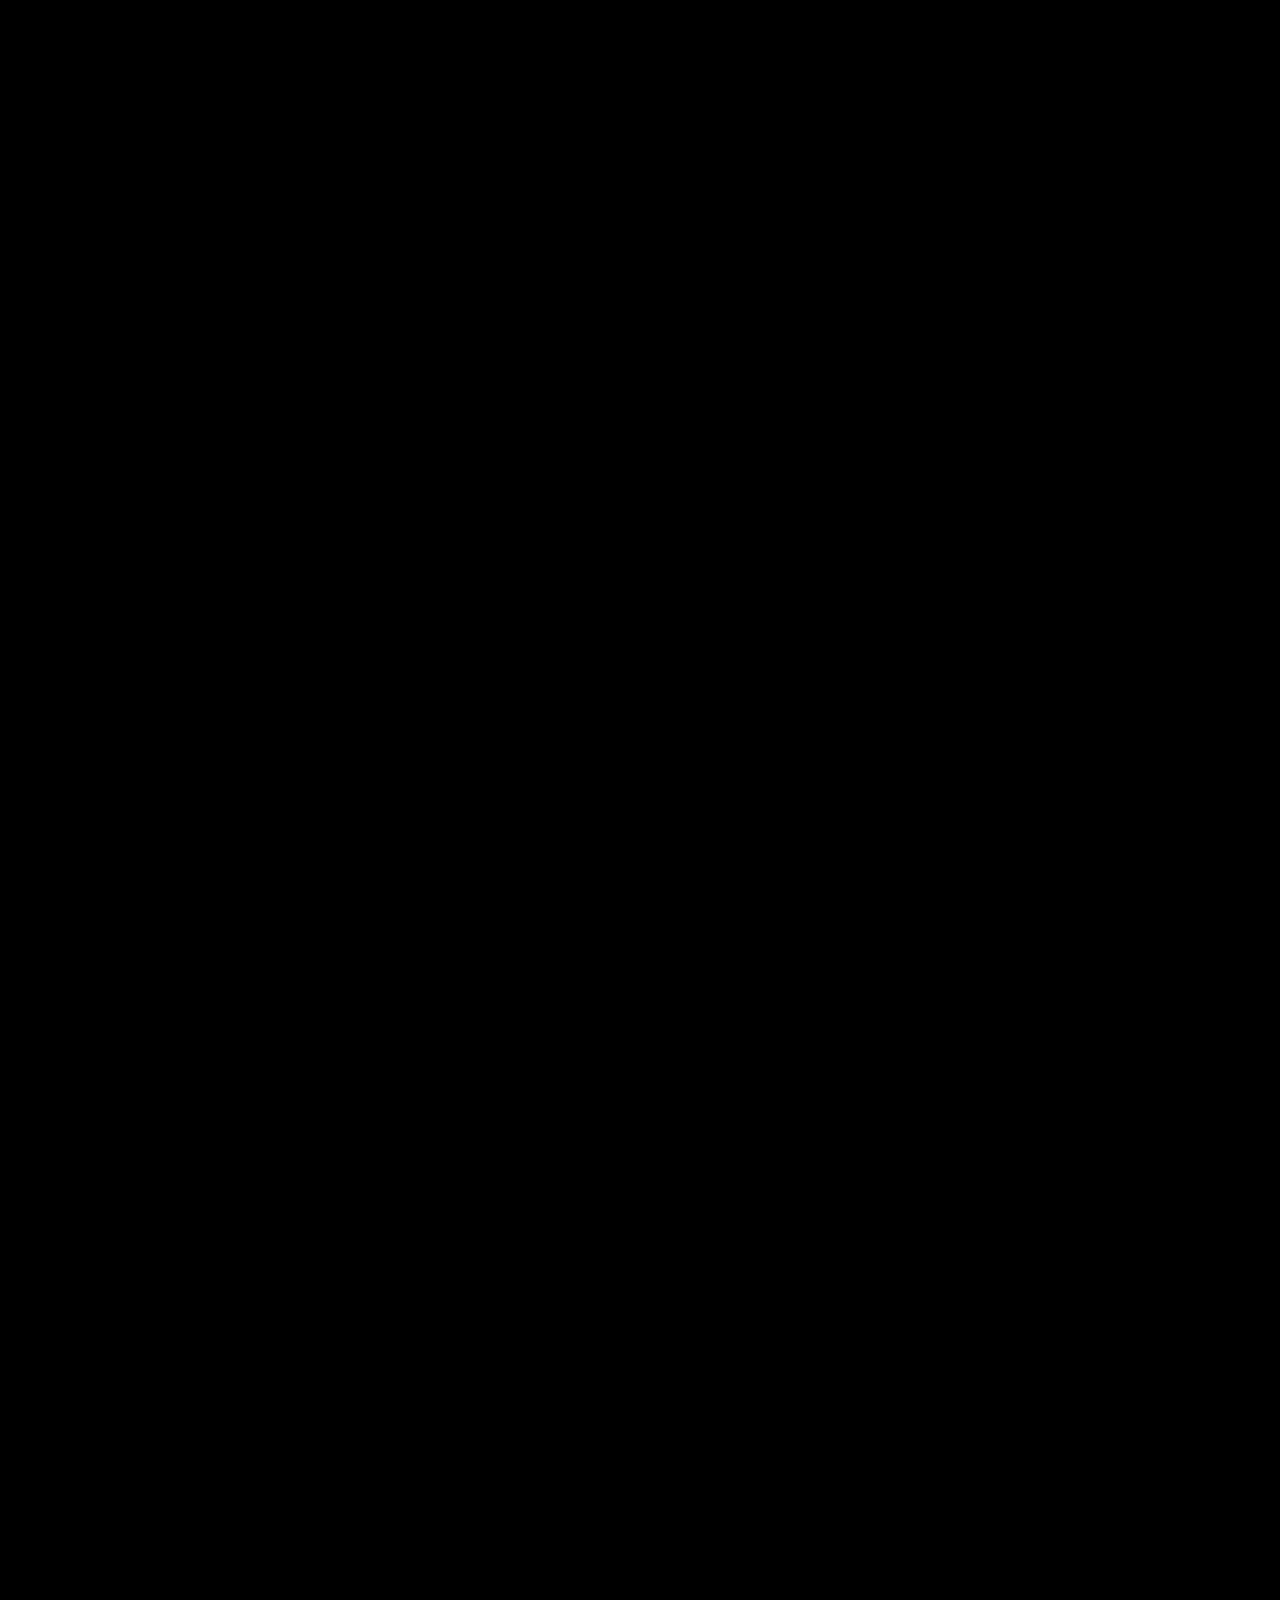
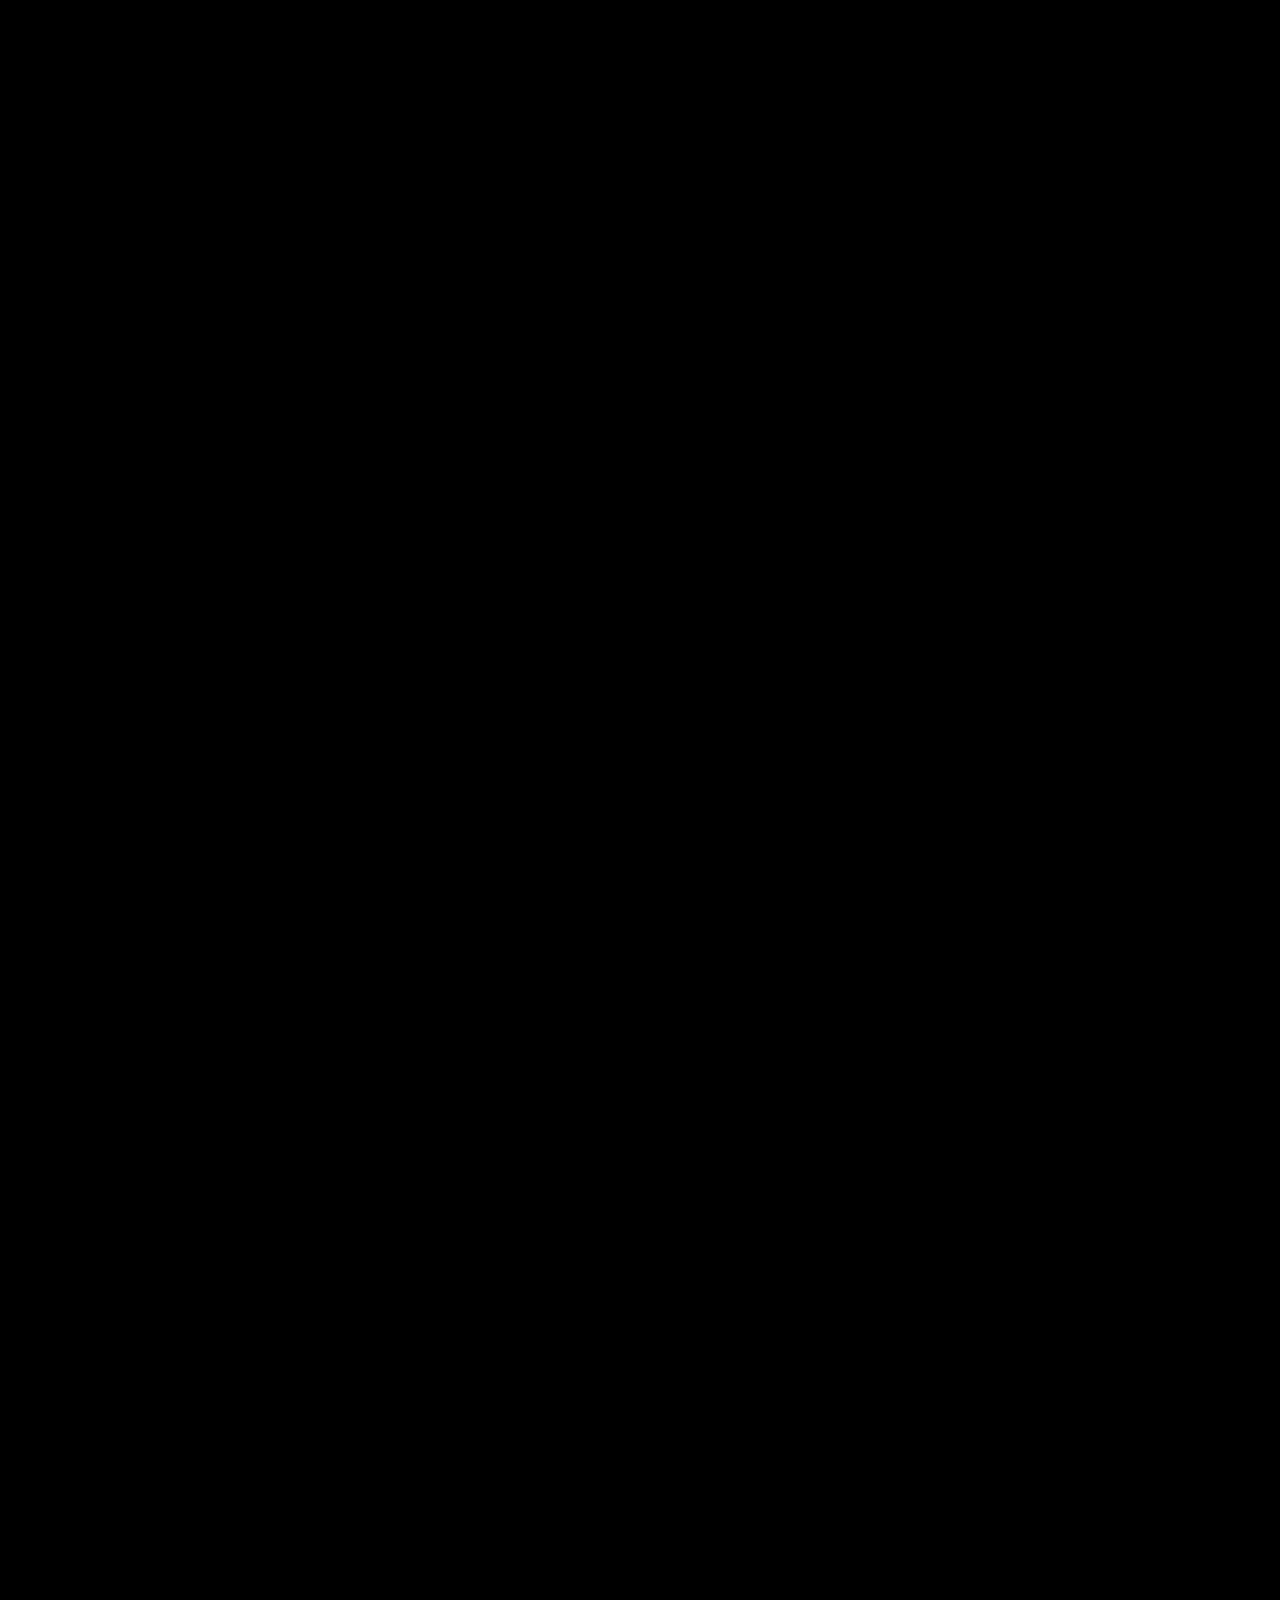
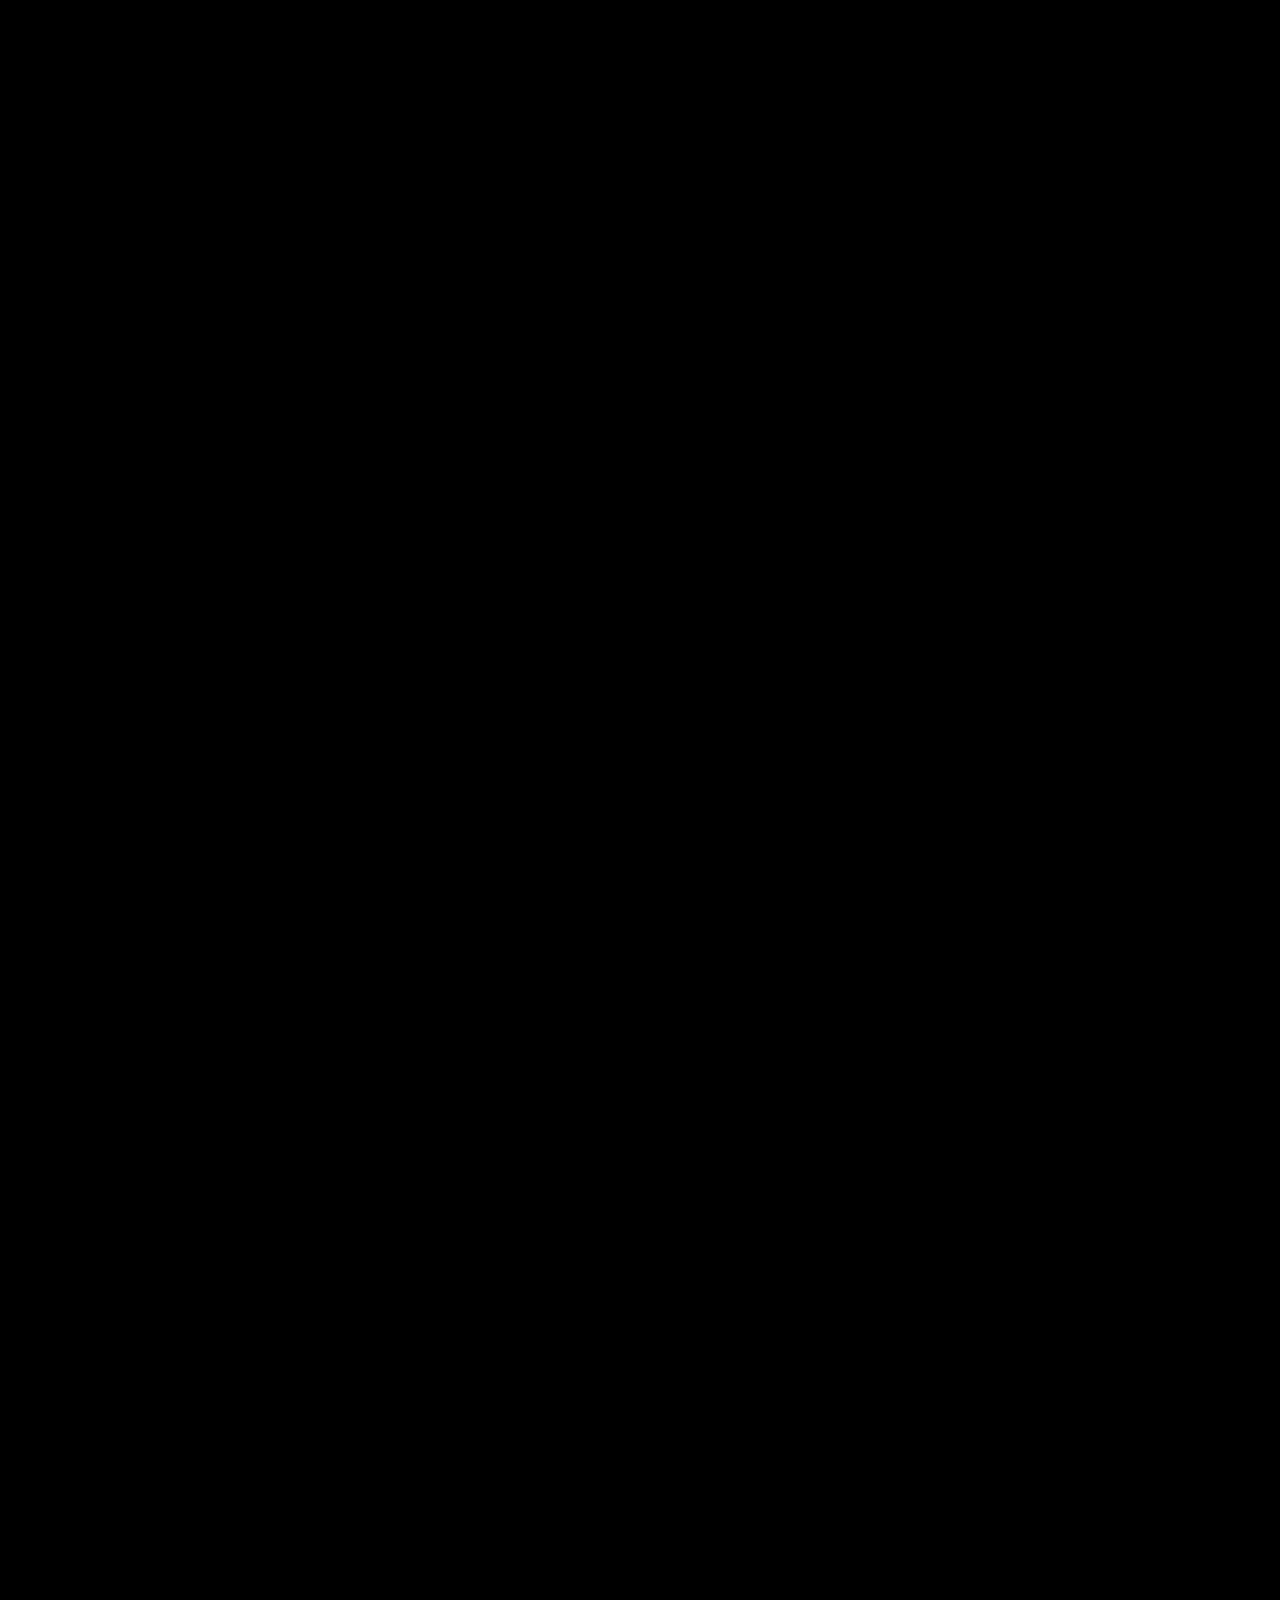
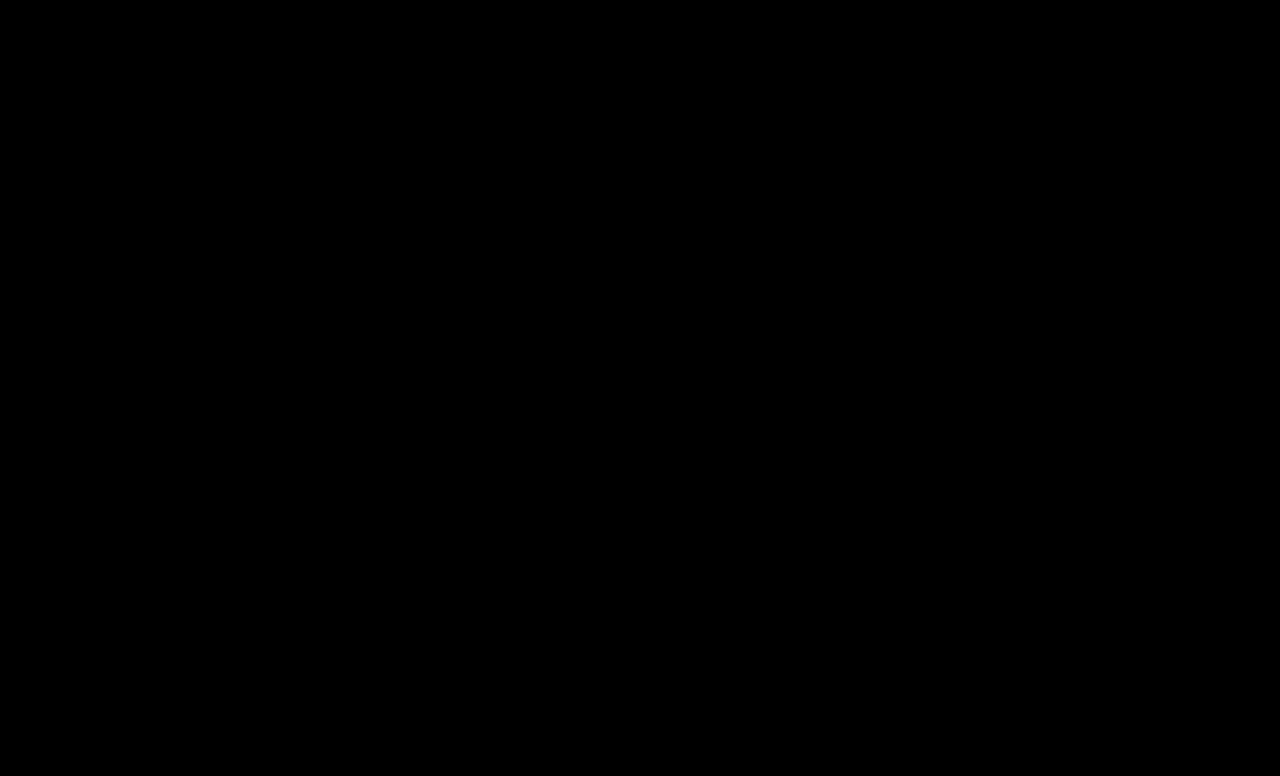
==== index.html @ e41ab4ab "Initial commit: OmniVision Landing Page" ====
<!DOCTYPE html>
<html lang="es">

<head>
  <meta charset="UTF-8" />
  <meta name="viewport" content="width=device-width, initial-scale=1.0" />
  <meta name="description"
    content="OmniVision monitorea, analiza e interpreta el comportamiento humano ante posibles amenazas impulsado por IA." />
  <title>OmniVision — Convierte Cualquier Cámara en un Vigilante Inteligente</title>

  <!-- Google Fonts: Urbanist -->
  <link rel="preconnect" href="https://fonts.googleapis.com" />
  <link rel="preconnect" href="https://fonts.gstatic.com" crossorigin />
  <link href="https://fonts.googleapis.com/css2?family=Urbanist:wght@300;600&display=swap" rel="stylesheet" />

  <!-- GSAP CDN -->
  <script src="https://cdnjs.cloudflare.com/ajax/libs/gsap/3.12.5/gsap.min.js"></script>
  <script src="https://cdnjs.cloudflare.com/ajax/libs/gsap/3.12.5/ScrollTrigger.min.js"></script>

  <!-- ScrollReveal CDN -->
  <script src="https://unpkg.com/scrollreveal@4.0.0/dist/scrollreveal.min.js"></script>

  <link rel="stylesheet" href="style.css" />
</head>

<body>

  <!-- ═══════════════════════════════════════════
       LOADER SCREEN
  ═══════════════════════════════════════════ -->
  <div id="loader">
    <div id="loader-logo">
      <img id="loader-isotipo" src="logos/Isotipo.png" alt="OmniVision Isotipo" />
      <div id="loader-logotipo-clip">
        <img id="loader-logotipo" src="logos/Logotipo.png" alt="OmniVision" />
      </div>
    </div>
  </div>

  <!-- ═══════════════════════════════════════════
       MAIN SITE
  ═══════════════════════════════════════════ -->
  <div id="site" class="hidden">

    <!-- NAV -->
    <nav id="navbar">
      <div class="nav-left">
        <a href="#caracteristicas" class="nav-link" id="nav-caracteristicas">Características</a>
        <a href="#nosotros" class="nav-link" id="nav-nosotros">Vision-Box</a>
      </div>
      <div class="nav-center">
        <a href="#" id="nav-logo-link">
          <img src="logos/Isotipo.png" alt="OmniVision" id="nav-isotipo" />
        </a>
      </div>
      <div class="nav-right">
        <a href="#login" class="nav-link" id="nav-login">Iniciar Sesión</a>
        <a href="#contacto" class="nav-btn" id="nav-contacto">Contacto</a>
      </div>
    </nav>

    <!-- ── HERO ─────────────────────────────────── -->
    <section id="hero">
      <div class="hero-content">
        <h1 id="hero-heading">
          <span class="line-mask"><span class="line-inner line-light">Convierte Cualquier Cámara</span></span>
          <span class="line-mask"><span class="line-inner line-bold">En un Vigilante Inteligente</span></span>
        </h1>
        <p id="hero-sub">
          <span class="word-mask"><span class="word-inner">OmniVision</span></span>
          <span class="word-mask"><span class="word-inner">monitorea,</span></span>
          <span class="word-mask"><span class="word-inner">analiza</span></span>
          <span class="word-mask"><span class="word-inner">e</span></span>
          <span class="word-mask"><span class="word-inner">interpreta</span></span>
          <span class="word-mask"><span class="word-inner">el</span></span>
          <span class="word-mask"><span class="word-inner">comportamiento</span></span>
          <span class="word-mask"><span class="word-inner">humano</span></span>
          <span class="word-mask"><span class="word-inner">ante</span></span>
          <span class="word-mask"><span class="word-inner">posibles</span></span>
          <span class="word-mask"><span class="word-inner">amenazas</span></span>
          <span class="word-mask"><span class="word-inner">impulsado</span></span>
          <span class="word-mask"><span class="word-inner">por</span></span>
          <span class="word-mask"><span class="word-inner">IA</span></span>
        </p>
      </div>
      <div id="dashboard-wrapper">
        <div id="dashboard-glow"></div>
        <img id="dashboard-img" src="img/dashboard.png" alt="OmniVision Dashboard" />
      </div>
    </section>

    <!-- ── NOSOTROS / ABOUT ──────────────────────── -->
    <section id="nosotros">
      <div class="nosotros-inner">
        <div class="nosotros-left">
          <div class="nosotros-tags" id="about-tags">
            <span class="tag" id="tag-impacto">Impacto Comprobado</span>
            <span class="tag" id="tag-ai">AI</span>
          </div>
        </div>
        <div class="nosotros-right">
          <h2 class="nosotros-title" id="about-title">
            <span class="line-mask"><span class="line-inner">Una Visión En <strong>Todo Lugar</strong></span></span>
          </h2>
          <p class="nosotros-desc" id="about-desc">
            <strong>desbloqueando posibilidades infinitas</strong>
            en seguridad, <em>manufactura</em>
            y la vida cotidiana.
          </p>
        </div>
      </div>

      <!-- MARQUEE INFINITO -->
      <div class="marquee-wrapper" id="marquee-wrapper">
        <div class="marquee-track" id="marquee-track">
          <span class="marquee-text">
            Donde la <strong>Intuición Humana</strong> se Encuentra con la <strong>Precisión</strong> de la
            <strong>IA</strong>&nbsp;&nbsp;&nbsp;·&nbsp;&nbsp;&nbsp;
          </span>
          <span class="marquee-text">
            Donde la <strong>Intuición Humana</strong> se Encuentra con la <strong>Precisión</strong> de la
            <strong>IA</strong>&nbsp;&nbsp;&nbsp;·&nbsp;&nbsp;&nbsp;
          </span>
        </div>
      </div>
    </section>

    <!-- ── FEATURES / CARACTERÍSTICAS ─────────────── -->
    <section id="caracteristicas">
      <div class="features-grid">

        <!-- COLUMNA IZQUIERDA -->
        <div class="feat-col col-left">

          <!-- Card 1 -->
          <article class="feat-card" id="feat-01">
            <div class="feat-img-wrap">
              <img src="img/feat-01.jpeg" alt="Análisis 24/7" />
            </div>
            <div class="feat-body">
              <p class="feat-desc">
                <strong>Analiza 24/7 sin pausas.</strong>
                <span class="feat-text">Procesa cada fotograma en el Edge con YOLOv8, detectando eventos críticos apenas
                  ocurren, sin depender de la nube.</span>
              </p>
            </div>
          </article>

          <!-- Card 3 -->
          <article class="feat-card" id="feat-03">
            <div class="feat-img-wrap">
              <img src="img/feat-03.jpeg" alt="Procesamiento local" />
            </div>
            <div class="feat-body">
              <p class="feat-desc">
                <strong>100% procesado en sitio.</strong>
                <span class="feat-text">El Vision-Box decodifica y analiza el vídeo localmente, así los datos sensibles
                  nunca salen de tu red.</span>
              </p>
            </div>
          </article>

          <!-- Card 5 -->
          <article class="feat-card" id="feat-05">
            <div class="feat-img-wrap">
              <img src="img/feat-05.jpeg" alt="4 canales simultáneos" />
            </div>
            <div class="feat-body">
              <p class="feat-desc">
                <strong>Monitorea hasta 4 canales a la vez.</strong>
                <span class="feat-text">Cada entrada BNC del Vision-Box procesa su propio stream en paralelo, sin perder
                  fluidez ni sincronía.</span>
              </p>
            </div>
          </article>

        </div>

        <!-- COLUMNA DERECHA -->
        <div class="feat-col col-right">

          <!-- Card 2 -->
          <article class="feat-card" id="feat-02">
            <div class="feat-img-wrap">
              <img src="img/feat-02.jpeg" alt="Modelo adaptable" />
            </div>
            <div class="feat-body">
              <p class="feat-desc">
                <strong>Adapta el modelo a tu operación.</strong>
                <span class="feat-text">Cambia los parámetros de detección según el entorno: logística, seguridad o
                  instalaciones críticas.</span>
              </p>
            </div>
          </article>

          <!-- Card 4 -->
          <article class="feat-card" id="feat-04">
            <div class="feat-img-wrap">
              <img src="img/feat-04.jpeg" alt="Ahorro de ancho de banda" />
            </div>
            <div class="feat-body">
              <p class="feat-desc">
                <strong>Ahorra ancho de banda y costos cloud.</strong>
                <span class="feat-text">Al procesar todo en el Edge, solo se envían alertas relevantes, no vídeo
                  constante a servidores externos.</span>
              </p>
            </div>
          </article>

          <!-- Card 6 -->
          <article class="feat-card" id="feat-06">
            <div class="feat-img-wrap">
              <img src="img/feat-06.jpeg" alt="Alertas con IA" />
            </div>
            <div class="feat-body">
              <p class="feat-desc">
                <strong>Alertas con contexto generado por IA.</strong>
                <span class="feat-text">Gemini LLM redacta automáticamente una descripción de cada clip
                  detectado.</span>
              </p>
            </div>
          </article>

        </div>

      </div>
    </section>

    <!-- ── OMNIBOX SECTION ─────────────── -->
    <section id="omnibox">
      <div class="omnibox-bg">
        <img src="img/omnibox.png" alt="Vision Box Edge" />
      </div>
      <div class="omnibox-content">
        <h2 class="omnibox-title">
          <span class="line-mask"><span class="line-inner font-light">Detecta, Analiza</span></span>
          <span class="line-mask"><span class="line-inner"><strong>Y Decide En El Edge</strong></span></span>
        </h2>
      </div>
    </section>

    <!-- ── SLIDER SECTION ─────────────── -->
    <section id="slider-section">
      <div class="slider-header">
        <h2 class="slider-main-title">Diseñado para adaptarse a cualquier entorno. Escala tus operaciones de manera inteligente y segura.</h2>
        <div class="slider-controls">
          <button class="slider-btn" id="slider-prev" aria-label="Anterior">
            <svg width="20" height="20" viewBox="0 0 24 24" fill="none" stroke="currentColor" stroke-width="2"><path d="M15 18l-6-6 6-6"/></svg>
          </button>
          <button class="slider-btn" id="slider-next" aria-label="Siguiente">
            <svg width="20" height="20" viewBox="0 0 24 24" fill="none" stroke="currentColor" stroke-width="2"><path d="M9 18l6-6-6-6"/></svg>
          </button>
        </div>
      </div>

      <div class="slider-container">
        <!-- Trackea -->
        <article class="slide-card active" data-index="0">
          <img src="img/trackea.png" alt="Trackea" class="slide-bg" />
          <div class="slide-gradient"></div>
          <div class="slide-content">
            <div class="slide-title-wrap">
              <svg class="slide-icon" viewBox="0 0 24 24" fill="none" stroke="currentColor" stroke-width="2"><path d="M12 22s8-4 8-10V5l-8-3-8 3v7c0 6 8 10 8 10z"/></svg>
              <h3 class="slide-title">Trackea</h3>
            </div>
            <p class="slide-desc">Mantiene el ID persistente del sujeto aunque se cruce con otros individuos en escena. El seguimiento inteligente garantiza continuidad sin pérdida de identidad.</p>
          </div>
        </article>

        <!-- Discrimina -->
        <article class="slide-card" data-index="1">
          <img src="img/Discrimina.png" alt="Discrimina" class="slide-bg" />
          <div class="slide-gradient"></div>
          <div class="slide-content">
            <div class="slide-title-wrap">
              <svg class="slide-icon" viewBox="0 0 24 24" fill="none" stroke="currentColor" stroke-width="2"><path d="M21 16V8a2 2 0 0 0-1-1.73l-7-4a2 2 0 0 0-2 0l-7 4A2 2 0 0 0 3 8v8a2 2 0 0 0 1 1.73l7 4a2 2 0 0 0 2 0l7-4A2 2 0 0 0 21 16z"/></svg>
              <h3 class="slide-title">Discrimina</h3>
            </div>
            <p class="slide-desc">Diferencia entre un animal, un objeto inanimado y un ser humano con precisión YOLOv8. El motor de visión procesa cada fotograma clasificando entidades en tiempo real.</p>
          </div>
        </article>

        <!-- Alerta -->
        <article class="slide-card" data-index="2">
          <img src="img/alerta.png" alt="Alerta" class="slide-bg" />
          <div class="slide-gradient"></div>
          <div class="slide-content">
            <div class="slide-title-wrap">
              <svg class="slide-icon" viewBox="0 0 24 24" fill="none" stroke="currentColor" stroke-width="2"><path d="M18 8A6 6 0 0 0 6 8c0 7-3 9-3 9h18s-3-2-3-9"></path><path d="M13.73 21a2 2 0 0 1-3.46 0"></path></svg>
              <h3 class="slide-title">Alerta</h3>
            </div>
            <p class="slide-desc">Notifica al personal vía WebSocket, reduciendo el tiempo de respuesta a milisegundos. Las alertas llegan al panel del operador en menos de 3ms.</p>
          </div>
        </article>
      </div>
    </section>

  </div><!-- /#site -->

  <script src="https://unpkg.com/lenis@1.1.9/dist/lenis.min.js"></script>
  <script src="main.js"></script>
</body>

</html>
---- style.css ----
/* ═══════════════════════════════════════════════════════════
   OMNIVISION — LANDING PAGE STYLES
   Font: Urbanist 300 (light) | 600 (semibold)
   Palette: pure black / white / accent red
═══════════════════════════════════════════════════════════ */

/* ─── RESET & BASE ─────────────────────────────────────── */
*,
*::before,
*::after {
  margin: 0;
  padding: 0;
  box-sizing: border-box;
}

:root {
  --black:      #000000;
  --off-black:  #0a0a0a;
  --white:      #ffffff;
  --gray:       #888888;
  --gray-light: #cccccc;
  --red:        #c0392b;
  --font:       'Urbanist', sans-serif;
}

html {
  scroll-behavior: smooth;
}

body {
  background: var(--black);
  color: var(--white);
  font-family: var(--font);
  font-weight: 300;
  overflow-x: hidden;
  -webkit-font-smoothing: antialiased;
  /* Side vignettes on entire page */
  position: relative;
}

/* ─── SIDE VIGNETTES (lateral gradients) ─────────────── */
body::before,
body::after {
  content: '';
  position: fixed;
  top: 0;
  bottom: 0;
  width: 180px;
  pointer-events: none;
  z-index: 200;
}

body::before {
  left: 0;
  background: linear-gradient(to right, rgba(0,0,0,0.75) 0%, transparent 100%);
}

body::after {
  right: 0;
  background: linear-gradient(to left, rgba(0,0,0,0.75) 0%, transparent 100%);
}

/* ─── CUSTOM SCROLLBAR ───────────────────────────────── */
::-webkit-scrollbar {
  width: 4px;
}

::-webkit-scrollbar-track {
  background: #0a0a0a;
}

::-webkit-scrollbar-thumb {
  background: #2a2a2a;
  border-radius: 2px;
}

::-webkit-scrollbar-thumb:hover {
  background: #3a3a3a;
}

* {
  scrollbar-width: thin;
  scrollbar-color: #2a2a2a #0a0a0a;
}

img {
  display: block;
  max-width: 100%;
}

a {
  text-decoration: none;
  color: inherit;
}

/* ─── HIDDEN (site starts invisible) ─────────────────── */
.hidden {
  visibility: hidden;
  opacity: 0;
}

/* ═══════════════════════════════════════════════════════════
   LOADER
═══════════════════════════════════════════════════════════ */
#loader {
  position: fixed;
  inset: 0;
  z-index: 9999;
  background: var(--black);
  display: flex;
  align-items: center;
  justify-content: center;
  overflow: hidden;
}

/* Logo group: isotipo centered → slides left, logotipo fades in */
#loader-logo {
  position: absolute;
  top: 50%;
  left: 50%;
  transform: translate(-50%, -50%);
  display: flex;
  align-items: center;
  gap: 0;
  z-index: 2;
}

#loader-isotipo {
  width: 52px;
  height: auto;
  flex-shrink: 0;
  display: block;
  /* starts invisible, GSAP handles opacity+scale */
  opacity: 0;
}

/* Logotipo image clip: overflow hidden so it wipes in from left */
#loader-logotipo-clip {
  overflow: hidden;
  max-width: 0;        /* starts collapsed */
  margin-left: 14px;
  flex-shrink: 0;
  display: flex;
  align-items: center;
  transition: none;    /* GSAP handles this */
}

#loader-logotipo {
  width: 200px;
  height: auto;
  display: block;
  flex-shrink: 0;
  opacity: 0;
}

/* ═══════════════════════════════════════════════════════════
   SITE WRAPPER
═══════════════════════════════════════════════════════════ */
#site {
  background: var(--black);
}

/* ═══════════════════════════════════════════════════════════
   NAVIGATION
═══════════════════════════════════════════════════════════ */
#navbar {
  position: fixed;
  top: 0;
  left: 0;
  right: 0;
  z-index: 100;
  display: grid;
  grid-template-columns: 1fr auto 1fr;
  align-items: center;
  padding: 17px 72px;
  opacity: 0;
  transform: translateY(-10px);
  /* Smooth hide/show transition */
  transition: transform 0.45s cubic-bezier(0.4,0,0.2,1),
              opacity 0.45s cubic-bezier(0.4,0,0.2,1),
              background 0.4s ease,
              backdrop-filter 0.4s ease;
  will-change: transform, opacity;
}

.nav-left {
  display: flex;
  gap: 40px;
  align-items: center;
}

.nav-center {
  display: flex;
  align-items: center;
  justify-content: center;
}

.nav-right {
  display: flex;
  gap: 32px;
  align-items: center;
  justify-content: flex-end;
}

.nav-link {
  font-family: var(--font);
  font-weight: 300;
  font-size: 0.72rem;
  letter-spacing: 0.18em;
  text-transform: uppercase;
  color: var(--gray-light);
  transition: color 0.3s ease;
  position: relative;
}

.nav-link::after {
  content: '';
  position: absolute;
  bottom: -3px;
  left: 0;
  width: 0;
  height: 1px;
  background: var(--white);
  transition: width 0.35s ease;
}

.nav-link:hover { color: var(--white); }
.nav-link:hover::after { width: 100%; }

#nav-isotipo {
  width: 36px;
  height: auto;
  opacity: 0.9;
  transition: opacity 0.3s ease, transform 0.3s ease;
}

#nav-isotipo:hover {
  opacity: 1;
  transform: scale(1.05);
}

.nav-btn {
  font-family: var(--font);
  font-weight: 300;
  font-size: 0.72rem;
  letter-spacing: 0.18em;
  text-transform: uppercase;
  color: var(--white);
  border: 1px solid rgba(255,255,255,0.5);
  border-radius: 50px;
  padding: 9px 24px;
  transition: background 0.35s ease, border-color 0.35s ease, color 0.35s ease;
}

.nav-btn:hover {
  background: var(--white);
  color: var(--black);
  border-color: var(--white);
}

/* ═══════════════════════════════════════════════════════════
   HERO
═══════════════════════════════════════════════════════════ */
#hero {
  height: 100vh;
  min-height: 0;
  display: flex;
  flex-direction: column;
  align-items: center;
  justify-content: flex-start;
  padding: 160px 48px 0;
  position: relative;
  overflow: hidden;
}

/* Hero before: nothing (no grid) */
#hero::before {
  display: none;
}

/* Bottom gradient fade */
#hero::after {
  content: '';
  position: absolute;
  bottom: 0;
  left: 0;
  right: 0;
  height: 35%;
  background: linear-gradient(to bottom, transparent 0%, rgba(0,0,0,0.85) 60%, #000 100%);
  pointer-events: none;
  z-index: 3;
}

/* ── Hero Text ── */
.hero-content {
  text-align: center;
  position: relative;
  z-index: 2;
  max-width: 820px;
  width: 100%;
  margin-top: 20px;
}

#hero-heading {
  display: flex;
  flex-direction: column;
  gap: 0;
  margin-bottom: 28px;
}

/* Clip mask for text reveal (cut effect) */
.line-mask {
  display: block;
  overflow: hidden;
  line-height: 1.1;
  padding-bottom: 4px;
}

.line-inner {
  display: block;
  transform: translateY(110%);
}

.line-light {
  font-size: clamp(2.4rem, 5vw, 3.8rem);
  font-weight: 300;
  letter-spacing: -0.01em;
  color: var(--white);
}

.line-bold {
  font-size: clamp(2.6rem, 5.5vw, 4.2rem);
  font-weight: 600;
  letter-spacing: -0.02em;
  color: var(--white);
}

/* Subtitle stagger */
#hero-sub {
  font-size: clamp(0.9rem, 1.6vw, 1.05rem);
  font-weight: 300;
  color: var(--gray-light);
  line-height: 1.8;
  max-width: 520px;
  margin: 0 auto;
  display: flex;
  flex-wrap: wrap;
  justify-content: center;
  gap: 0 6px;
}

.word-mask {
  display: inline-block;
  overflow: hidden;
  vertical-align: bottom;
  line-height: 1.8;
}

.word-inner {
  display: inline-block;
  transform: translateY(100%);
}

/* ── Dashboard Image ── */
#dashboard-wrapper {
  position: relative;
  z-index: 2;
  margin-top: 52px;
  width: 100%;
  max-width: 860px;
  opacity: 0;
  transform: translateY(40px) scale(0.97);
  perspective: 1000px;
  flex-shrink: 0;
}

/* Radiant glow behind the top 20% of the dashboard */
#dashboard-glow {
  position: absolute;
  top: -30px;
  left: 50%;
  transform: translateX(-50%);
  width: 75%;
  height: 140px;
  background: radial-gradient(
    ellipse at 50% 0%,
    rgba(255, 255, 255, 0.09) 0%,
    rgba(180, 180, 255, 0.04) 40%,
    transparent 75%
  );
  filter: blur(28px);
  z-index: 0;
  pointer-events: none;
}

#dashboard-glow::after {
  content: '';
  position: absolute;
  top: 60px;
  left: 50%;
  transform: translateX(-50%);
  width: 60%;
  height: 80px;
  background: radial-gradient(ellipse, rgba(150,30,30,0.12) 0%, transparent 70%);
  filter: blur(30px);
}

#dashboard-img {
  width: 100%;
  height: auto;
  border-radius: 14px;
  position: relative;
  z-index: 1;
  box-shadow:
    0 0 0 1px rgba(255,255,255,0.07),
    0 30px 80px rgba(0,0,0,0.9),
    0 0 60px rgba(0,0,0,0.5);
}

/* ═══════════════════════════════════════════════════════════
   NOSOTROS / ABOUT SECTION
═══════════════════════════════════════════════════════════ */
#nosotros {
  position: relative;
  padding: 160px 72px 0;   /* more top space */
  overflow: hidden;
}

/* Two-column: left narrow (tags), right wider (title+desc) */
.nosotros-inner {
  display: grid;
  grid-template-columns: 280px 1fr;
  gap: 80px;
  align-items: flex-start;
  max-width: 1100px;
  margin: 0 auto;
  padding-bottom: 120px;    /* more bottom space for height */
}

/* ── LEFT: tags column ── */
.nosotros-left {
  display: flex;
  flex-direction: column;
  gap: 12px;
  padding-top: 8px;     /* align tags with title baseline */
}

/* Tags / Rectangular buttons — como en la imagen de referencia */
.nosotros-tags {
  display: flex;
  flex-direction: row;      /* horizontal, uno al lado del otro */
  gap: 10px;
  flex-wrap: wrap;
  align-items: center;
}

.tag {
  font-family: var(--font);
  font-weight: 300;
  font-size: 0.68rem;
  letter-spacing: 0.12em;
  text-transform: uppercase;
  color: rgba(255,255,255,0.5);
  border: 1px solid rgba(255,255,255,0.18);
  border-radius: 6px;
  padding: 8px 18px;
  display: inline-block;
  white-space: nowrap;
  transition: color 0.35s ease,
              border-color 0.35s ease,
              background 0.35s ease;
  cursor: default;
}

.tag:hover {
  color: var(--white);
  border-color: rgba(255,255,255,0.7);
  background: rgba(255,255,255,0.05);
}

/* ── RIGHT: title + desc ── */
.nosotros-right {
  display: flex;
  flex-direction: column;
  gap: 28px;
}

/* About Title — escala +20% */
.nosotros-title {
  font-family: var(--font);
  font-size: clamp(2.65rem, 4.8vw, 3.85rem);
  line-height: 1.1;
  letter-spacing: -0.01em;
  font-weight: 300;
}

.nosotros-title strong {
  font-weight: 600;
}

.nosotros-title .line-mask {
  line-height: 1.15;       /* override hero line-height for bigger font */
  padding-bottom: 6px;
}

.nosotros-title .line-inner {
  display: block;
  /* starts at translateY(110%) — GSAP animates to 0 on scroll */
  transform: translateY(110%);
  overflow: visible;
}

/* About Description */
.nosotros-desc {
  font-size: clamp(0.9rem, 1.4vw, 1rem);
  font-weight: 300;
  color: rgba(255,255,255,0.5);
  line-height: 1.9;
  max-width: 460px;
}

.nosotros-desc strong {
  font-weight: 600;
  color: var(--white);
}

.nosotros-desc em {
  font-style: normal;
  color: rgba(255,255,255,0.6);  /* mismo tono blanco/gris, sin rojo */
}

/* ═══════════════════════════════════════════════════════════
   MARQUEE INFINITE SCROLL
═══════════════════════════════════════════════════════════ */
.marquee-wrapper {
  position: relative;
  width: 100%;
  overflow: hidden;
  padding: 24px 0 50px;
  mask-image: linear-gradient(to right, transparent 0%, black 8%, black 92%, transparent 100%);
  -webkit-mask-image: linear-gradient(to right, transparent 0%, black 8%, black 92%, transparent 100%);
}

.marquee-track {
  display: flex;
  width: max-content;
  animation: marquee-scroll 28s linear infinite;
}

@keyframes marquee-scroll {
  0%   { transform: translateX(0); }
  100% { transform: translateX(-50%); }
}

.marquee-text {
  display: inline-block;
  white-space: nowrap;
  font-family: var(--font);
  font-size: clamp(2rem, 5vw, 4rem);
  font-weight: 300;
  color: rgba(255,255,255,0.13);   /* lowered to ~13% opacity */
  letter-spacing: -0.01em;
  line-height: 1;
  padding-right: 4vw;
}

.marquee-text strong {
  font-weight: 600;
  color: rgba(255,255,255,0.13);
}

.marquee-wrapper:hover .marquee-track {
  animation-play-state: paused;
}

/* ═══════════════════════════════════════════════════════════
   RESPONSIVE
═══════════════════════════════════════════════════════════ */
@media (max-width: 900px) {
  .nosotros-inner {
    grid-template-columns: 1fr;
    gap: 48px;
  }
}

@media (max-width: 768px) {
  #navbar { padding: 14px 32px; }
  .nav-left, .nav-right { display: none; }
  #hero { padding: 120px 24px 0; }
  #dashboard-wrapper { max-width: 100%; }
  #nosotros { padding: 80px 24px 0; }
  #caracteristicas { padding: 80px 24px; }
  .features-grid { flex-direction: column; gap: 24px; }
  .feat-col { gap: 24px; }
  .col-right { margin-top: 0; }
}

@media (max-width: 480px) {
  .line-light { font-size: 2rem; }
  .line-bold  { font-size: 2.2rem; }
  #hero-sub   { font-size: 0.9rem; }
  .marquee-text { font-size: 1.8rem; }
}

/* ═══════════════════════════════════════════════════════════
   FEATURES / CARACTERÍSTICAS SECTION
═══════════════════════════════════════════════════════════ */
#caracteristicas {
  padding: 160px 72px 180px;
  position: relative;
}

/* 2-column masonry-style grid via flexbox */
.features-grid {
  display: flex;
  gap: 50px;
  max-width: 1100px;
  margin: 0 auto;
  align-items: flex-start;
}

.feat-col {
  display: flex;
  flex-direction: column;
  gap: 50px;
  flex: 1;
}

/* Desplazar la segunda columna hacia abajo */
.col-right {
  margin-top: 40vh;
}

/* ── Feature Card ── */
.feat-card {
  background: linear-gradient(180deg, #131315 0%, #030303 100%);
  border: 1px solid rgba(255,255,255,0.04);
  border-radius: 14px;
  overflow: hidden;
  display: flex;
  flex-direction: column;
  transition: border-color 0.4s ease, background 0.4s ease;
}

.feat-card:hover {
  border-color: rgba(255,255,255,0.14);
  background: rgba(255,255,255,0.05);
}

/* Image area */
.feat-img-wrap {
  width: 100%;
  aspect-ratio: 4 / 3;
  overflow: hidden;
  flex-shrink: 0;
  background: transparent;
  position: relative;
  /* Degradado lineal para fundirse con el fondo en la parte inferior */
  mask-image: linear-gradient(to bottom, black 65%, transparent 100%);
  -webkit-mask-image: linear-gradient(to bottom, black 65%, transparent 100%);
}

.feat-img-wrap img {
  width: 100%;
  height: 100%;
  object-fit: cover;
  display: block;
  transition: transform 0.7s ease;
}

.feat-card:hover .feat-img-wrap img {
  transform: scale(1.04);
}

/* Text body */
.feat-body {
  padding: 0 32px 38px;
  flex: 1;
}

/* Set initial states for JS staggered animation */
.feat-img-wrap {
  opacity: 0;
  transform: translateY(25px);
  will-change: transform, opacity;
}

.feat-desc strong,
.feat-text {
  opacity: 0;
  will-change: opacity;
}

.feat-desc {
  font-family: var(--font);
  font-size: clamp(0.85rem, 1.2vw, 0.94rem);
  font-weight: 300;
  color: rgba(255,255,255,0.6);
  line-height: 1.6;
}

.feat-desc strong {
  font-weight: 600;
  color: rgba(255,255,255,0.95);
  font-size: clamp(0.9rem, 1.3vw, 0.98rem);
  margin-right: 4px;
}

/* ═══════════════════════════════════════════════════════════
   OMNIBOX SECTION
═══════════════════════════════════════════════════════════ */
#omnibox {
  position: relative;
  width: 100vw;
  height: 100vh;
  overflow: hidden;
  display: flex;
  align-items: flex-end;
  justify-content: center;
  padding-bottom: 80px;
  background: #000;
}

.omnibox-bg {
  position: absolute;
  top: 0;
  left: 0;
  width: 100vw;
  height: 100vh;
  z-index: 1;
}

.omnibox-bg img {
  width: 100%;
  height: 100%;
  object-fit: cover;
  object-position: center;
}

.omnibox-content {
  position: relative;
  z-index: 2;
  text-align: center;
  max-width: 900px;
  margin: 0 auto;
}

.omnibox-title {
  font-family: var(--font);
  font-size: clamp(1.8rem, 3.5vw, 3rem);
  line-height: 1.1;
  color: #fff;
  letter-spacing: -0.02em;
  /* Text Edge Fade Mask - Suavizado */
  mask-image: linear-gradient(to right, transparent 0%, black 5%, black 95%, transparent 100%);
  -webkit-mask-image: linear-gradient(to right, transparent 0%, black 5%, black 95%, transparent 100%);
}

.omnibox-title .font-light {
  font-weight: 300;
}

.omnibox-title strong {
  font-weight: 600;
}

/* Text Cut Reveal for Omnibox */
.omnibox-title .line-mask {
  display: block;
  overflow: hidden;
  padding-bottom: 5px;
}

.omnibox-title .line-inner {
  display: block;
  transform: translateY(110%);
  will-change: transform;
}

/* ═══════════════════════════════════════════════════════════
   SLIDER SECTION
═══════════════════════════════════════════════════════════ */
#slider-section {
  position: relative;
  width: 100vw;
  height: 100vh;
  padding: 120px 72px 100px;
  background: #000;
  display: flex;
  flex-direction: column;
}

.slider-header {
  display: flex;
  justify-content: space-between;
  align-items: flex-end;
  margin-bottom: 40px;
}

.slider-main-title {
  font-family: var(--font);
  font-size: clamp(1.6rem, 2.2vw, 2.2rem);
  font-weight: 300;
  color: #fff;
  max-width: 650px;
  line-height: 1.3;
}

.slider-controls {
  display: flex;
  gap: 12px;
}

.slider-btn {
  background: transparent;
  border: 1px solid rgba(255,255,255,0.15);
  border-radius: 6px;
  color: #fff;
  width: 46px;
  height: 46px;
  display: flex;
  align-items: center;
  justify-content: center;
  cursor: pointer;
  transition: background 0.3s ease, border-color 0.3s ease;
}
.slider-btn:hover {
  background: rgba(255,255,255,0.08);
  border-color: rgba(255,255,255,0.3);
}

.slider-container {
  display: flex;
  gap: 16px;
  flex: 1;
  overflow: hidden;
}

.slide-card {
  position: relative;
  border-radius: 16px;
  overflow: hidden;
  cursor: pointer;
  flex: 1;
  transition: flex 0.6s cubic-bezier(0.4, 0, 0.2, 1);
  background: #111;
  min-width: 160px;
}

.slide-card.active {
  flex: 4;
  cursor: default;
}

.slide-bg {
  position: absolute;
  top: 0;
  left: 0;
  width: 100%;
  height: 100%;
  object-fit: cover;
  transition: transform 0.8s ease;
}

.slide-card:hover .slide-bg {
  transform: scale(1.03);
}

/* Gradient bottom 40% */
.slide-gradient {
  position: absolute;
  bottom: 0;
  left: 0;
  width: 100%;
  height: 50%;
  background: linear-gradient(to top, rgba(0,0,0,0.95) 0%, rgba(0,0,0,0.85) 15%, transparent 100%);
  pointer-events: none;
}

.slide-content {
  position: absolute;
  bottom: 0;
  left: 0;
  width: 100%;
  height: 100%;
  display: flex;
  flex-direction: column;
  justify-content: flex-end;
  padding: 36px;
}

.slide-title-wrap {
  display: flex;
  flex-direction: column;
  align-items: flex-start;
  gap: 10px;
}

.slide-card.active .slide-title-wrap {
  flex-direction: row;
  align-items: center;
  gap: 14px;
}

.slide-icon {
  width: 24px;
  height: 24px;
  opacity: 0.6;
  transition: opacity 0.3s ease;
}
.slide-card.active .slide-icon {
  opacity: 1;
}

.slide-title {
  font-family: var(--font);
  font-size: 1.15rem;
  font-weight: 500;
  color: rgba(255,255,255,0.85);
  margin: 0;
  transition: font-size 0.4s ease, color 0.4s ease;
  line-height: 1.2;
}

.slide-card.active .slide-title {
  font-size: 1.6rem;
  font-weight: 600;
  color: #fff;
}

.slide-desc {
  opacity: 0;
  max-height: 0;
  overflow: hidden;
  transition: opacity 0.4s ease, max-height 0.4s ease;
  font-family: var(--font);
  font-size: 0.95rem;
  line-height: 1.6;
  color: rgba(255,255,255,0.65);
  max-width: 520px;
  margin: 0;
}

.slide-card.active .slide-desc {
  opacity: 1;
  max-height: 120px;
  margin-top: 14px;
  transition-delay: 0.2s;
}

@media (max-width: 768px) {
  #slider-section {
    padding: 80px 24px;
    height: auto;
    min-height: 100vh;
  }
  .slider-header {
    flex-direction: column;
    align-items: flex-start;
    gap: 20px;
  }
  .slider-container {
    flex-direction: column;
    height: 600px;
  }
  .slide-card {
    min-width: unset;
    min-height: 80px;
  }
  .slide-card.active {
    flex: 3;
  }
}
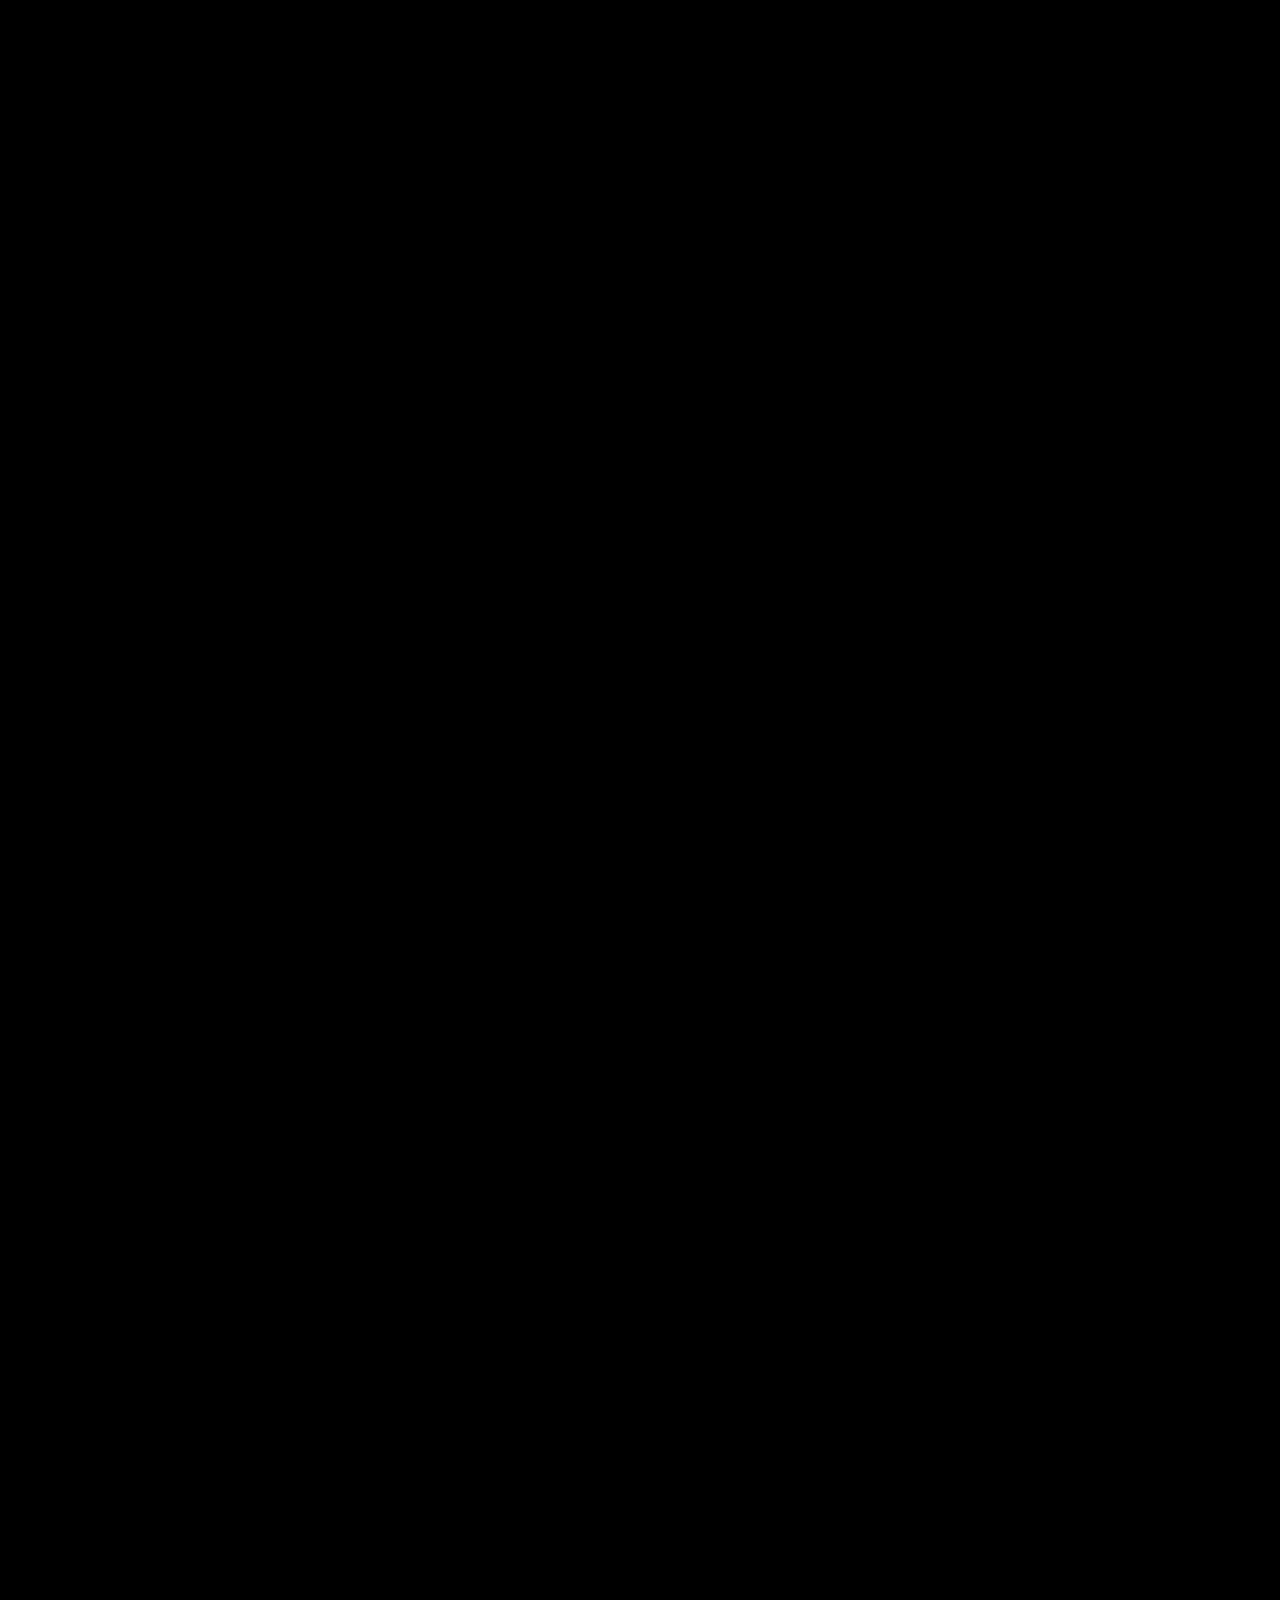
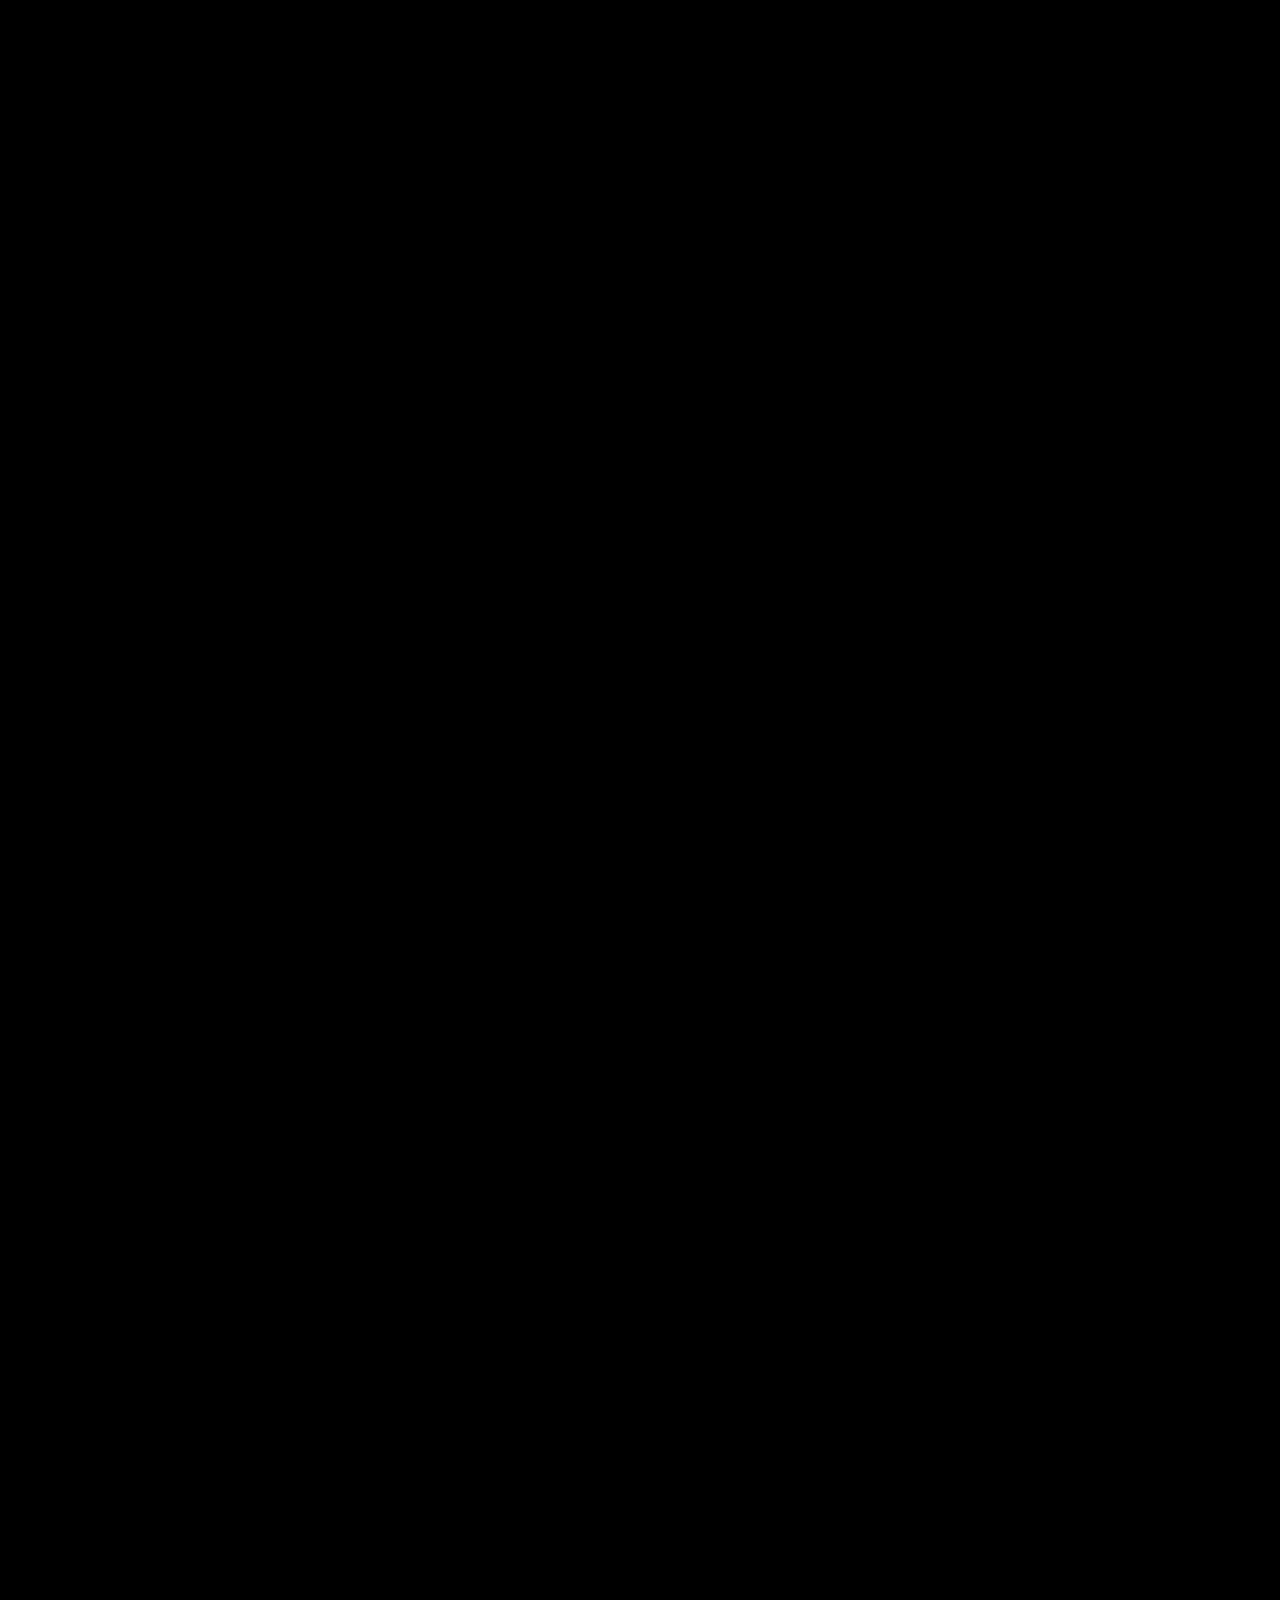
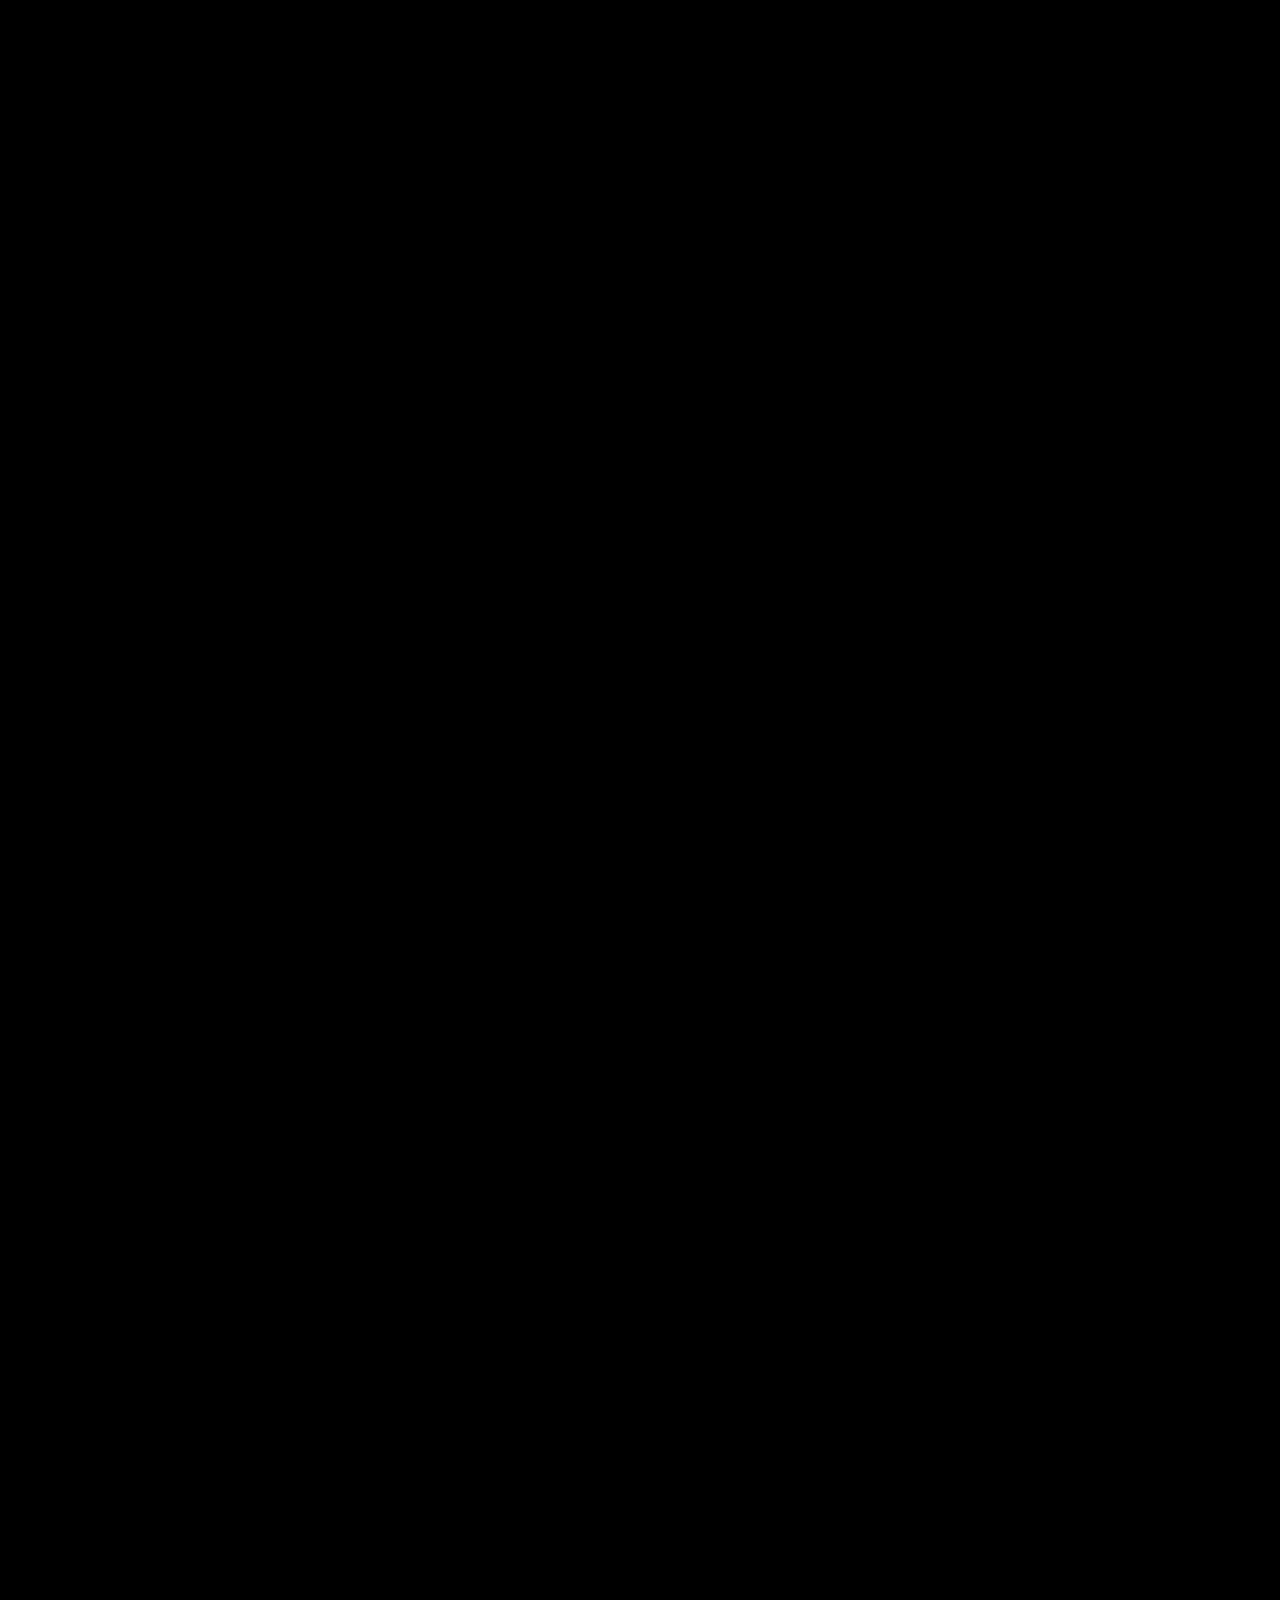
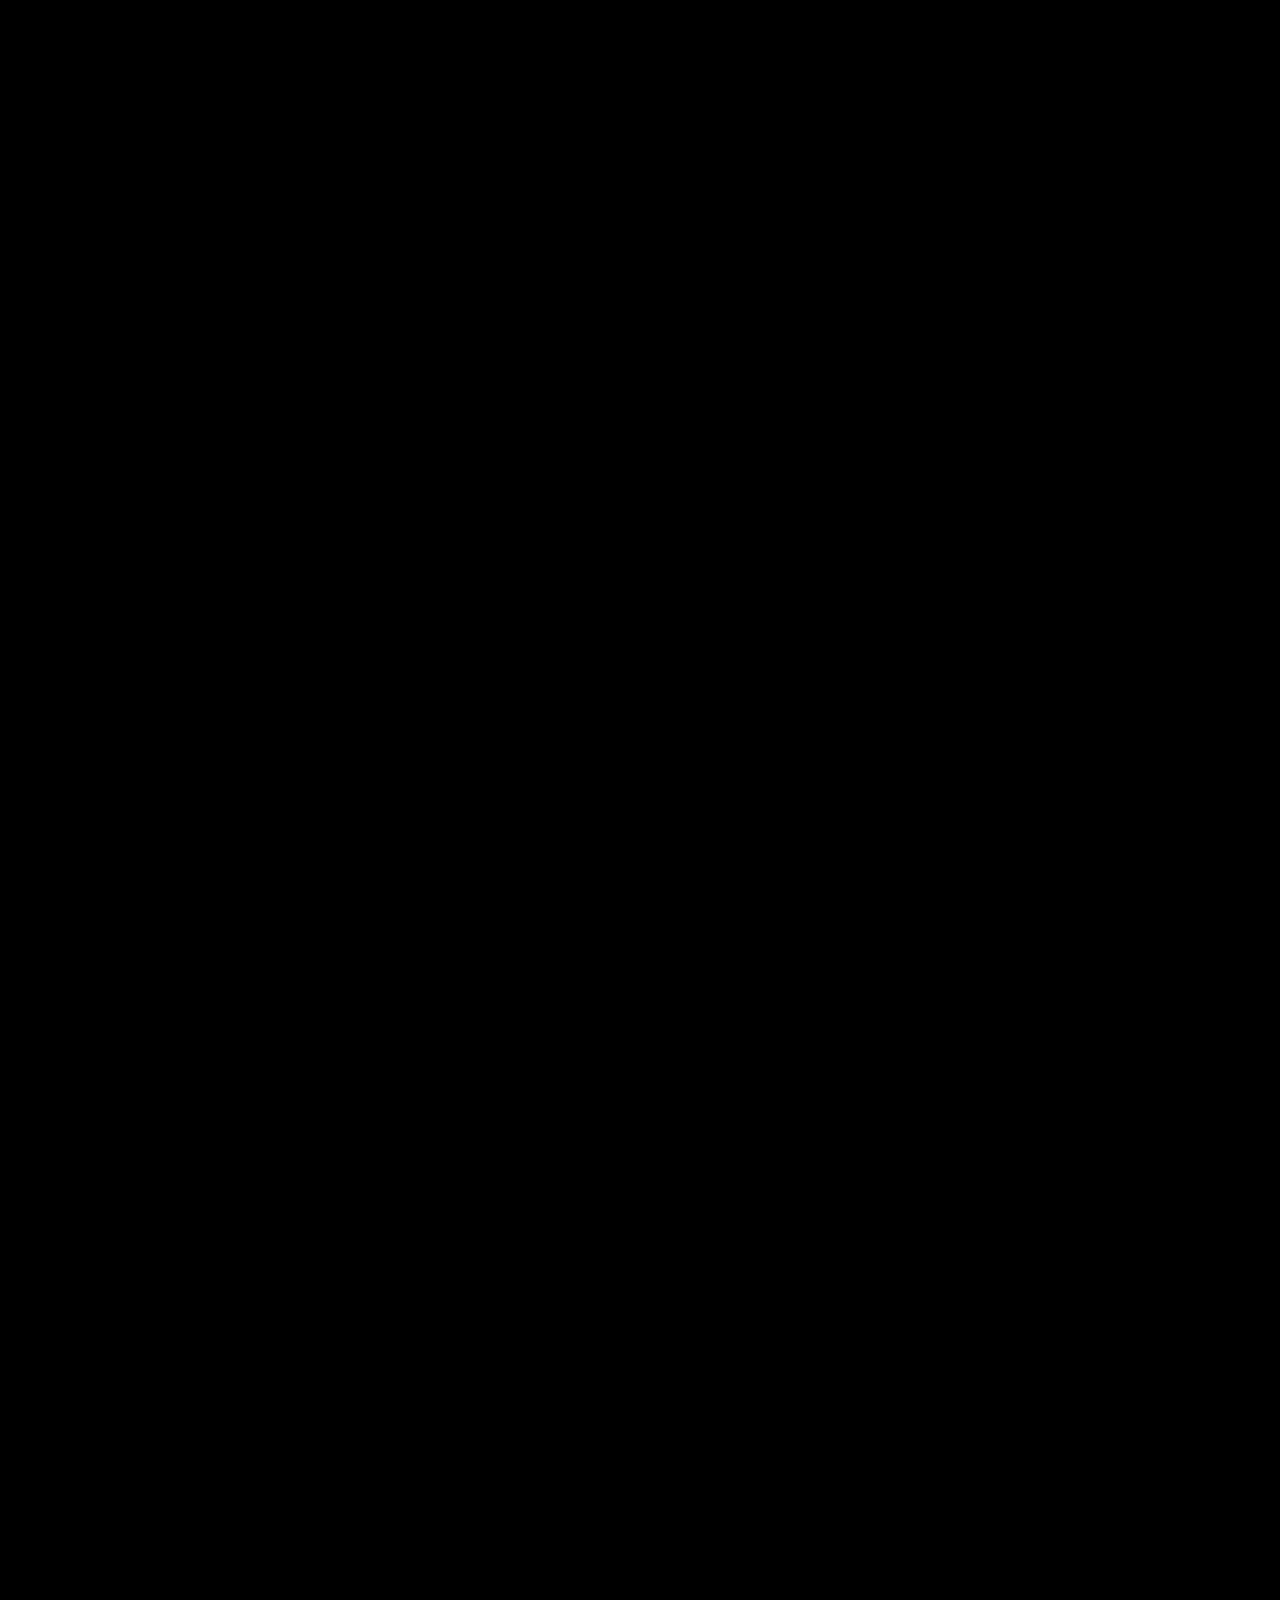
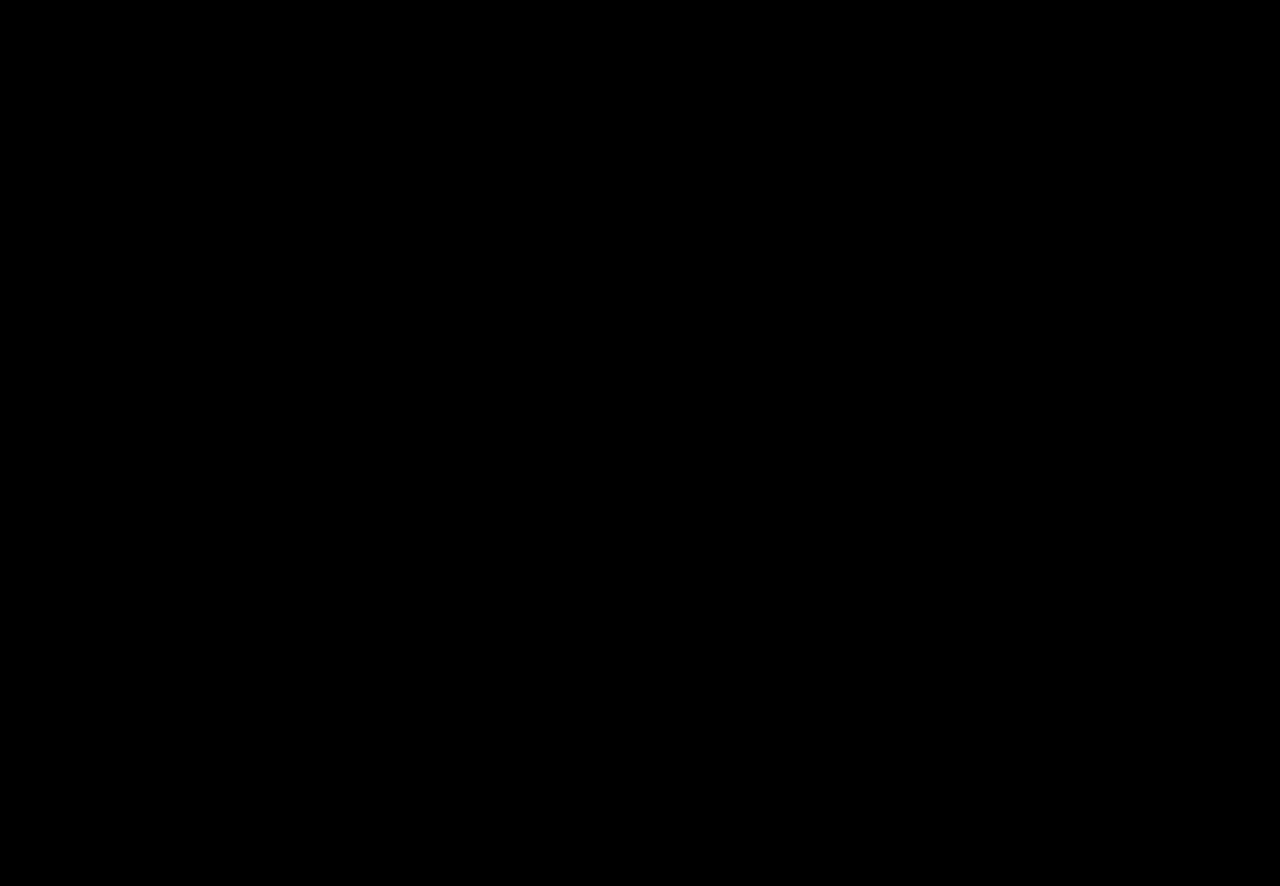
==== commit 1e66c772: "Final visual tweaks applied to hero, slider, and footer" ====
--- a/index.html
+++ b/index.html
@@ -30,9 +30,9 @@
   ═══════════════════════════════════════════ -->
   <div id="loader">
     <div id="loader-logo">
-      <img id="loader-isotipo" src="logos/Isotipo.png" alt="OmniVision Isotipo" />
+      <img id="loader-isotipo" src="logos/Isotipo.webp" alt="OmniVision Isotipo" />
       <div id="loader-logotipo-clip">
-        <img id="loader-logotipo" src="logos/Logotipo.png" alt="OmniVision" />
+        <img id="loader-logotipo" src="logos/Logotipo.webp" alt="OmniVision" />
       </div>
     </div>
   </div>
@@ -50,7 +50,7 @@
       </div>
       <div class="nav-center">
         <a href="#" id="nav-logo-link">
-          <img src="logos/Isotipo.png" alt="OmniVision" id="nav-isotipo" />
+          <img src="logos/Isotipo.webp" alt="OmniVision" id="nav-isotipo" />
         </a>
       </div>
       <div class="nav-right">
@@ -85,7 +85,7 @@
       </div>
       <div id="dashboard-wrapper">
         <div id="dashboard-glow"></div>
-        <img id="dashboard-img" src="img/dashboard.png" alt="OmniVision Dashboard" />
+        <img id="dashboard-img" src="img/dashboard.webp" alt="OmniVision Dashboard" />
       </div>
     </section>
 
@@ -125,6 +125,20 @@
       </div>
     </section>
 
+    <!-- ── SEQUENCE ANIMATION ─────────────── -->
+    <section class="hero-sequence" id="sequence-section">
+      <canvas id="sequence-canvas"></canvas>
+      <div class="sequence-text" id="sequence-text">
+        <h2 id="seq-words">
+          <span class="seq-word">Precisión</span>
+          <span class="seq-word">Inigualable</span>
+          <span class="seq-word"><strong>en</strong></span>
+          <span class="seq-word"><strong>Cada</strong></span>
+          <span class="seq-word"><strong>Momento.</strong></span>
+        </h2>
+      </div>
+    </section>
+
     <!-- ── FEATURES / CARACTERÍSTICAS ─────────────── -->
     <section id="caracteristicas">
       <div class="features-grid">
@@ -135,7 +149,7 @@
           <!-- Card 1 -->
           <article class="feat-card" id="feat-01">
             <div class="feat-img-wrap">
-              <img src="img/feat-01.jpeg" alt="Análisis 24/7" />
+              <img src="img/feat-01.webp" alt="Análisis 24/7" />
             </div>
             <div class="feat-body">
               <p class="feat-desc">
@@ -149,7 +163,7 @@
           <!-- Card 3 -->
           <article class="feat-card" id="feat-03">
             <div class="feat-img-wrap">
-              <img src="img/feat-03.jpeg" alt="Procesamiento local" />
+              <img src="img/feat-03.webp" alt="Procesamiento local" />
             </div>
             <div class="feat-body">
               <p class="feat-desc">
@@ -163,7 +177,7 @@
           <!-- Card 5 -->
           <article class="feat-card" id="feat-05">
             <div class="feat-img-wrap">
-              <img src="img/feat-05.jpeg" alt="4 canales simultáneos" />
+              <img src="img/feat-05.webp" alt="4 canales simultáneos" />
             </div>
             <div class="feat-body">
               <p class="feat-desc">
@@ -182,7 +196,7 @@
           <!-- Card 2 -->
           <article class="feat-card" id="feat-02">
             <div class="feat-img-wrap">
-              <img src="img/feat-02.jpeg" alt="Modelo adaptable" />
+              <img src="img/feat-02.webp" alt="Modelo adaptable" />
             </div>
             <div class="feat-body">
               <p class="feat-desc">
@@ -196,7 +210,7 @@
           <!-- Card 4 -->
           <article class="feat-card" id="feat-04">
             <div class="feat-img-wrap">
-              <img src="img/feat-04.jpeg" alt="Ahorro de ancho de banda" />
+              <img src="img/feat-04.webp" alt="Ahorro de ancho de banda" />
             </div>
             <div class="feat-body">
               <p class="feat-desc">
@@ -210,7 +224,7 @@
           <!-- Card 6 -->
           <article class="feat-card" id="feat-06">
             <div class="feat-img-wrap">
-              <img src="img/feat-06.jpeg" alt="Alertas con IA" />
+              <img src="img/feat-06.webp" alt="Alertas con IA" />
             </div>
             <div class="feat-body">
               <p class="feat-desc">
@@ -229,7 +243,7 @@
     <!-- ── OMNIBOX SECTION ─────────────── -->
     <section id="omnibox">
       <div class="omnibox-bg">
-        <img src="img/omnibox.png" alt="Vision Box Edge" />
+        <img src="img/omnibox.webp" alt="Vision Box Edge" />
       </div>
       <div class="omnibox-content">
         <h2 class="omnibox-title">
@@ -240,64 +254,82 @@
     </section>
 
     <!-- ── SLIDER SECTION ─────────────── -->
-    <section id="slider-section">
-      <div class="slider-header">
-        <h2 class="slider-main-title">Diseñado para adaptarse a cualquier entorno. Escala tus operaciones de manera inteligente y segura.</h2>
-        <div class="slider-controls">
-          <button class="slider-btn" id="slider-prev" aria-label="Anterior">
-            <svg width="20" height="20" viewBox="0 0 24 24" fill="none" stroke="currentColor" stroke-width="2"><path d="M15 18l-6-6 6-6"/></svg>
-          </button>
-          <button class="slider-btn" id="slider-next" aria-label="Siguiente">
-            <svg width="20" height="20" viewBox="0 0 24 24" fill="none" stroke="currentColor" stroke-width="2"><path d="M9 18l6-6-6-6"/></svg>
-          </button>
-        </div>
-      </div>
-
-      <div class="slider-container">
-        <!-- Trackea -->
-        <article class="slide-card active" data-index="0">
-          <img src="img/trackea.png" alt="Trackea" class="slide-bg" />
-          <div class="slide-gradient"></div>
-          <div class="slide-content">
-            <div class="slide-title-wrap">
-              <svg class="slide-icon" viewBox="0 0 24 24" fill="none" stroke="currentColor" stroke-width="2"><path d="M12 22s8-4 8-10V5l-8-3-8 3v7c0 6 8 10 8 10z"/></svg>
-              <h3 class="slide-title">Trackea</h3>
-            </div>
-            <p class="slide-desc">Mantiene el ID persistente del sujeto aunque se cruce con otros individuos en escena. El seguimiento inteligente garantiza continuidad sin pérdida de identidad.</p>
+    <section class="outro outro--fullvh" id="slider-interactivo">
+        <div class="outro-inner">
+            <!-- Step Slider -->
+            <div class="step-slider sr">
+                <!-- Visual area with images -->
+                <div class="step-visual">
+                    <div class="step-visual-panel active" data-step="0">
+                        <img src="img/Discrimina.webp" alt="Discrimina">
+                    </div>
+                    <div class="step-visual-panel" data-step="1">
+                        <img src="img/trackea.webp" alt="Trackea">
+                    </div>
+                    <div class="step-visual-panel" data-step="2">
+                        <img src="img/alerta.webp" alt="Alerta">
+                    </div>
+                </div>
+
+                <!-- Step columns side-by-side -->
+                <div class="step-columns-container">
+                    <div class="step-column active" data-step="0">
+                        <button class="step-tab active" data-step="0" data-label="Discrimina">
+                            <span class="step-tab-label">Discrimina</span>
+                            <div class="step-tab-progress"><div class="step-tab-fill"></div></div>
+                        </button>
+                        <div class="step-content active" data-step="0">
+                            <p>Diferencia entre un animal, un objeto inanimado y un ser humano con precisión YOLOv8. El motor de visión procesa cada fotograma clasificando entidades en tiempo real.</p>
+                        </div>
+                    </div>
+                    <div class="step-column" data-step="1">
+                        <button class="step-tab" data-step="1" data-label="Trackea">
+                            <span class="step-tab-label">Trackea</span>
+                            <div class="step-tab-progress"><div class="step-tab-fill"></div></div>
+                        </button>
+                        <div class="step-content" data-step="1">
+                            <p>Mantiene el ID persistente del sujeto aunque se cruce con otros individuos en escena. El seguimiento inteligente garantiza continuidad sin pérdida de identidad.</p>
+                        </div>
+                    </div>
+                    <div class="step-column" data-step="2">
+                        <button class="step-tab" data-step="2" data-label="Alerta">
+                            <span class="step-tab-label">Alerta</span>
+                            <div class="step-tab-progress"><div class="step-tab-fill"></div></div>
+                        </button>
+                        <div class="step-content" data-step="2">
+                            <p>Notifica al personal vía WebSocket, reduciendo el tiempo de respuesta a milisegundos. Las alertas llegan al panel del operador en menos de 3ms.</p>
+                        </div>
+                    </div>
+                </div>
+            </div>
+        </div>
+    </section>
+    <!-- ── FOOTER SECTION ─────────────── -->
+    <footer id="footer">
+      <div class="footer-content">
+        <div class="footer-links">
+          <a href="#hero">QUE ES</a>
+          <a href="#caracteristicas">ARQUITECTURA</a>
+          <a href="#login">INICIAR SESION</a>
+          <a href="#contacto">SOPORTE</a>
+        </div>
+        
+        <div class="footer-logo">
+          <img src="logos/Isotipo.webp" alt="OmniVision" />
+        </div>
+        
+        <div class="footer-bottom">
+          <div class="footer-copyright">
+            2026 OMNIVISION - TODOS LOS DERECHOS RESERVADOS.
           </div>
-        </article>
-
-        <!-- Discrimina -->
-        <article class="slide-card" data-index="1">
-          <img src="img/Discrimina.png" alt="Discrimina" class="slide-bg" />
-          <div class="slide-gradient"></div>
-          <div class="slide-content">
-            <div class="slide-title-wrap">
-              <svg class="slide-icon" viewBox="0 0 24 24" fill="none" stroke="currentColor" stroke-width="2"><path d="M21 16V8a2 2 0 0 0-1-1.73l-7-4a2 2 0 0 0-2 0l-7 4A2 2 0 0 0 3 8v8a2 2 0 0 0 1 1.73l7 4a2 2 0 0 0 2 0l7-4A2 2 0 0 0 21 16z"/></svg>
-              <h3 class="slide-title">Discrimina</h3>
-            </div>
-            <p class="slide-desc">Diferencia entre un animal, un objeto inanimado y un ser humano con precisión YOLOv8. El motor de visión procesa cada fotograma clasificando entidades en tiempo real.</p>
-          </div>
-        </article>
-
-        <!-- Alerta -->
-        <article class="slide-card" data-index="2">
-          <img src="img/alerta.png" alt="Alerta" class="slide-bg" />
-          <div class="slide-gradient"></div>
-          <div class="slide-content">
-            <div class="slide-title-wrap">
-              <svg class="slide-icon" viewBox="0 0 24 24" fill="none" stroke="currentColor" stroke-width="2"><path d="M18 8A6 6 0 0 0 6 8c0 7-3 9-3 9h18s-3-2-3-9"></path><path d="M13.73 21a2 2 0 0 1-3.46 0"></path></svg>
-              <h3 class="slide-title">Alerta</h3>
-            </div>
-            <p class="slide-desc">Notifica al personal vía WebSocket, reduciendo el tiempo de respuesta a milisegundos. Las alertas llegan al panel del operador en menos de 3ms.</p>
-          </div>
-        </article>
-      </div>
-    </section>
+        </div>
+      </div>
+
+      <div class="footer-watermark">OMNIVISION</div>
+    </footer>
 
   </div><!-- /#site -->
 
-  <script src="https://unpkg.com/lenis@1.1.9/dist/lenis.min.js"></script>
   <script src="main.js"></script>
 </body>
 
--- a/style.css
+++ b/style.css
@@ -11,6 +11,10 @@
   margin: 0;
   padding: 0;
   box-sizing: border-box;
+}
+
+html {
+  scroll-behavior: smooth;
 }
 
 :root {
@@ -151,6 +155,7 @@
   display: block;
   flex-shrink: 0;
   opacity: 0;
+  transform: translateZ(0);
 }
 
 /* ═══════════════════════════════════════════════════════════
@@ -298,7 +303,7 @@
   z-index: 2;
   max-width: 820px;
   width: 100%;
-  margin-top: 20px;
+  margin-top: 60px;
 }
 
 #hero-heading {
@@ -365,7 +370,7 @@
 #dashboard-wrapper {
   position: relative;
   z-index: 2;
-  margin-top: 52px;
+  margin-top: 80px;
   width: 100%;
   max-width: 860px;
   opacity: 0;
@@ -379,18 +384,18 @@
   position: absolute;
   top: -30px;
   left: 50%;
-  transform: translateX(-50%);
-  width: 75%;
-  height: 140px;
+  transform: translateX(-50%) translateZ(0);
+  width: 80%;
+  height: 160px;
   background: radial-gradient(
-    ellipse at 50% 0%,
-    rgba(255, 255, 255, 0.09) 0%,
-    rgba(180, 180, 255, 0.04) 40%,
-    transparent 75%
+    ellipse at 50% 50%,
+    rgba(255, 255, 255, 0.15) 0%,
+    rgba(180, 180, 255, 0.08) 30%,
+    transparent 70%
   );
-  filter: blur(28px);
   z-index: 0;
   pointer-events: none;
+  will-change: opacity;
 }
 
 #dashboard-glow::after {
@@ -398,11 +403,10 @@
   position: absolute;
   top: 60px;
   left: 50%;
-  transform: translateX(-50%);
-  width: 60%;
-  height: 80px;
-  background: radial-gradient(ellipse, rgba(150,30,30,0.12) 0%, transparent 70%);
-  filter: blur(30px);
+  transform: translateX(-50%) translateZ(0);
+  width: 70%;
+  height: 100px;
+  background: radial-gradient(ellipse at 50% 50%, rgba(150,30,30,0.2) 0%, transparent 70%);
 }
 
 #dashboard-img {
@@ -434,7 +438,7 @@
   align-items: flex-start;
   max-width: 1100px;
   margin: 0 auto;
-  padding-bottom: 120px;    /* more bottom space for height */
+  padding-bottom: 180px;    /* more bottom space for height */
 }
 
 /* ── LEFT: tags column ── */
@@ -710,15 +714,15 @@
    OMNIBOX SECTION
 ═══════════════════════════════════════════════════════════ */
 #omnibox {
-  position: relative;
-  width: 100vw;
-  height: 100vh;
-  overflow: hidden;
-  display: flex;
-  align-items: flex-end;
-  justify-content: center;
-  padding-bottom: 80px;
-  background: #000;
+    position: relative;
+    width: 100vw;
+    height: 100vh;
+    overflow: hidden;
+    display: flex;
+    align-items: flex-end;
+    justify-content: center;
+    padding-bottom: 50px;
+    background: #000;
 }
 
 .omnibox-bg {
@@ -735,6 +739,7 @@
   height: 100%;
   object-fit: cover;
   object-position: center;
+  transform: translateZ(0);
 }
 
 .omnibox-content {
@@ -778,196 +783,268 @@
 }
 
 /* ═══════════════════════════════════════════════════════════
-   SLIDER SECTION
-═══════════════════════════════════════════════════════════ */
-#slider-section {
+/* ═══════════════════════════════════════════════════════════
+   STEP SLIDER (Nosotros)
+═══════════════════════════════════════════════════════════ */
+.outro--fullvh {
+    min-height: 100vh;
+    display: flex;
+    flex-direction: column;
+    justify-content: center;
+    padding: 180px 0 200px 0;
+}
+.outro-inner {
+    max-width: 1200px;
+    margin: 0 auto;
+    width: 100%;
+    padding: 0 40px;
+}
+.step-slider { width: 100%; }
+.step-visual { position: relative; width: 100%; height: 480px; border-radius: 8px; overflow: hidden; background: rgba(255,255,255,0.015); border: 1px solid rgba(255,255,255,0.05); margin-bottom: 3rem; }
+.step-visual-panel { position: absolute; inset: 0; opacity: 0; transition: opacity 0.6s ease; pointer-events: none; }
+.step-visual-panel.active { opacity: 1; pointer-events: auto; }
+.step-visual-panel img { width: 100%; height: 100%; object-fit: cover; }
+.step-columns-container { display: flex; gap: 2.5rem; width: 100%; }
+.step-column { flex: 1; display: flex; flex-direction: column; gap: 1.2rem; text-align: left; }
+.step-tab { width: 100%; display: flex; flex-direction: column; gap: 0.6rem; padding: 1.2rem 0; background: none; border: none; font-family: var(--font); cursor: pointer; position: relative; }
+.step-tab-label { font-size: 0.82rem; font-weight: 600; letter-spacing: 0.12em; text-transform: uppercase; color: rgba(255,255,255,0.4); transition: color 0.3s; text-align: left; margin-bottom: 8px; }
+.step-tab.active .step-tab-label { color: #ffffff; }
+.step-tab-progress { height: 2px; background: rgba(255,255,255,0.06); border-radius: 2px; overflow: hidden; }
+.step-tab-fill { height: 100%; width: 0%; background: linear-gradient(90deg, #333333, #bbbbbb); border-radius: 2px; transition: none; }
+.step-tab.active .step-tab-fill { animation: step-fill 4s linear forwards; }
+@keyframes step-fill { 0% { width: 0%; } 100% { width: 100%; } }
+.step-content { opacity: 0; transition: opacity 0.5s ease, transform 0.5s ease; transform: translateY(6px); }
+.step-column.active .step-content { opacity: 1; transform: translateY(0); }
+.step-content p { font-size: 0.95rem; line-height: 1.65; color: rgba(255,255,255,0.7); margin: 0; }
+@media (max-width: 768px) {
+    .step-columns-container { flex-direction: column; gap: 1.5rem; }
+    .step-tab { padding: 0.6rem 0; }
+    .step-visual { height: 280px; }
+    .outro-inner { padding: 0 24px; }
+}
+
+/* ═══════════════════════════════════════════════════════════
+   HERO SEQUENCE
+═══════════════════════════════════════════════════════════ */
+.hero-sequence {
   position: relative;
   width: 100vw;
   height: 100vh;
-  padding: 120px 72px 100px;
+  overflow: hidden;
   background: #000;
-  display: flex;
-  flex-direction: column;
-}
-
-.slider-header {
-  display: flex;
-  justify-content: space-between;
-  align-items: flex-end;
-  margin-bottom: 40px;
-}
-
-.slider-main-title {
-  font-family: var(--font);
-  font-size: clamp(1.6rem, 2.2vw, 2.2rem);
-  font-weight: 300;
-  color: #fff;
-  max-width: 650px;
-  line-height: 1.3;
-}
-
-.slider-controls {
-  display: flex;
-  gap: 12px;
-}
-
-.slider-btn {
-  background: transparent;
-  border: 1px solid rgba(255,255,255,0.15);
-  border-radius: 6px;
-  color: #fff;
-  width: 46px;
-  height: 46px;
-  display: flex;
-  align-items: center;
-  justify-content: center;
-  cursor: pointer;
-  transition: background 0.3s ease, border-color 0.3s ease;
-}
-.slider-btn:hover {
-  background: rgba(255,255,255,0.08);
-  border-color: rgba(255,255,255,0.3);
-}
-
-.slider-container {
-  display: flex;
-  gap: 16px;
-  flex: 1;
-  overflow: hidden;
-}
-
-.slide-card {
-  position: relative;
-  border-radius: 16px;
-  overflow: hidden;
-  cursor: pointer;
-  flex: 1;
-  transition: flex 0.6s cubic-bezier(0.4, 0, 0.2, 1);
-  background: #111;
-  min-width: 160px;
-}
-
-.slide-card.active {
-  flex: 4;
-  cursor: default;
-}
-
-.slide-bg {
+}
+.hero-sequence::after {
+  content: "";
+  position: absolute;
+  inset: 0;
+  pointer-events: none;
+  background: 
+    linear-gradient(to bottom, #000 0%, transparent 15%, transparent 85%, #000 100%),
+    linear-gradient(to right, #000 0%, transparent 15%, transparent 85%, #000 100%);
+  z-index: 1;
+}
+.hero-sequence canvas {
   position: absolute;
   top: 0;
   left: 0;
   width: 100%;
   height: 100%;
   object-fit: cover;
-  transition: transform 0.8s ease;
-}
-
-.slide-card:hover .slide-bg {
-  transform: scale(1.03);
-}
-
-/* Gradient bottom 40% */
-.slide-gradient {
+}
+.sequence-text {
+  position: absolute;
+  inset: 0;
+  display: flex;
+  align-items: center;
+  justify-content: center;
+  pointer-events: none;
+  opacity: 0;
+  z-index: 10;
+}
+.sequence-text h2 {
+    font-family: var(--font);
+    font-size: clamp(2rem, 3vw, 4.5rem);
+    font-weight: 300;
+    color: #fff;
+    text-align: center;
+    letter-spacing: -0.01em;
+}
+.sequence-text strong {
+  font-weight: 600;
+}
+.seq-word {
+  opacity: 0;
+  display: inline-block;
+  margin: 0 0.12em;
+  transform: translateY(10px);
+}
+
+/* ═══════════════════════════════════════════════════════════
+   FOOTER
+═══════════════════════════════════════════════════════════ */
+#footer {
+    position: relative;
+    background: #000000;
+    padding: 150px 40px 30px;
+    display: flex;
+    flex-direction: column;
+    overflow: hidden;
+    border-top: 1px solid rgba(255, 255, 255, 0.05);
+    min-height: 550px;
+}
+
+/* Gradient Overlay to fade the bottom to black */
+#footer::after {
+  content: '';
   position: absolute;
   bottom: 0;
   left: 0;
   width: 100%;
-  height: 50%;
-  background: linear-gradient(to top, rgba(0,0,0,0.95) 0%, rgba(0,0,0,0.85) 15%, transparent 100%);
+  height: 45%;
+  background: linear-gradient(to bottom, rgba(0,0,0,0) 0%, rgba(0,0,0,1) 100%);
   pointer-events: none;
+  z-index: 2;
+}
+
+.footer-content {
+  position: relative;
+  z-index: 5;
+  width: 100%;
+  max-width: 1200px;
+  margin: 0 auto;
+  display: flex;
+  flex-direction: column;
+  flex-grow: 1;
+  align-items: center;
+}
+
+.footer-links {
+  display: flex;
+  gap: 80px;
+  flex-wrap: wrap;
+  justify-content: center;
+}
+
+.footer-links a {
+    color: rgba(255, 255, 255, 0.65);
+    font-family: var(--font);
+    font-size: 0.9rem;
+    font-weight: 500;
+    letter-spacing: 0.15em;
+    text-transform: uppercase;
+    text-decoration: none;
+    transition: color 0.3s;
+}
+
+.footer-links a:hover {
+  color: #ffffff;
+}
+
+.footer-logo {
+  margin-top: 100px;
+  display: flex;
+  align-items: center;
+  justify-content: center;
+}
+
+.footer-logo img {
+  width: 72px;
+  height: auto;
+  opacity: 0.95;
+  display: block;
+}
+
+.footer-bottom {
+    display: flex;
+    justify-content: center;
+    width: 100%;
+    margin-top: 85px;
+}
+
+.footer-copyright {
+    font-family: var(--font);
+    font-size: 0.8rem;
+    color: rgba(255, 255, 255, 0.4);
+    letter-spacing: 0.16em;
+    text-transform: uppercase;
+}
+
+.footer-watermark {
+    position: absolute;
+    bottom: -20%;
+    left: 50%;
+    transform: translate(-50%, 10%);
+    font-family: var(--font);
+    font-size: clamp(6rem, 16vw, 18rem);
+    font-weight: 600;
+    color: rgba(255, 255, 255, 0.09);
+    letter-spacing: -0.05em;
+    white-space: nowrap;
+    pointer-events: none;
+    user-select: none;
+    z-index: 1;
+    opacity: 80%;
+}
+
+@media (max-width: 768px) {
+  #footer {
+    padding: 60px 24px 30px;
+    min-height: 400px;
+  }
+  .footer-links {
+    flex-direction: column;
+    gap: 20px;
+    align-items: center;
+    text-align: center;
+  }
+  .footer-logo {
+    margin-top: 50px;
+  }
+  .footer-bottom {
+    margin-top: 100px;
+  }
+  .footer-watermark {
+    top: 60%;
+  }
+}
+
+/* ═══════════════════════════════════════════════════════════
+   SUBTLE EDGE GLOWS (DEPTH)
+═══════════════════════════════════════════════════════════ */
+#hero, #nosotros, #caracteristicas, #slider-interactivo {
+  position: relative;
+}
+#hero::before, #nosotros::before, #caracteristicas::before, #slider-interactivo::before {
+  content: "";
+  position: absolute;
+  pointer-events: none;
+  z-index: 0;
+}
+#hero::before { 
+  width: 50vw; height: 50vw; top: -10vw; left: -20vw; 
+  background: radial-gradient(circle, rgba(113, 112, 255, 0.045) 0%, transparent 60%); 
+}
+#nosotros::before { 
+  width: 40vw; height: 40vw; top: 10%; right: -15vw; 
+  background: radial-gradient(circle, rgba(113, 112, 255, 0.035) 0%, transparent 60%); 
+}
+#caracteristicas::before { 
+  width: 50vw; height: 50vw; bottom: -10vw; left: -20vw; 
+  background: radial-gradient(circle, rgba(113, 112, 255, 0.035) 0%, transparent 60%); 
+}
+#slider-interactivo::before { 
+  width: 45vw; height: 45vw; top: -10vw; right: -15vw; 
+  background: radial-gradient(circle, rgba(113, 112, 255, 0.045) 0%, transparent 60%); 
 }
 
 .slide-content {
-  position: absolute;
-  bottom: 0;
-  left: 0;
-  width: 100%;
-  height: 100%;
-  display: flex;
-  flex-direction: column;
-  justify-content: flex-end;
-  padding: 36px;
-}
-
-.slide-title-wrap {
-  display: flex;
-  flex-direction: column;
-  align-items: flex-start;
-  gap: 10px;
-}
-
-.slide-card.active .slide-title-wrap {
-  flex-direction: row;
-  align-items: center;
-  gap: 14px;
-}
-
-.slide-icon {
-  width: 24px;
-  height: 24px;
-  opacity: 0.6;
-  transition: opacity 0.3s ease;
-}
-.slide-card.active .slide-icon {
-  opacity: 1;
-}
-
-.slide-title {
-  font-family: var(--font);
-  font-size: 1.15rem;
-  font-weight: 500;
-  color: rgba(255,255,255,0.85);
-  margin: 0;
-  transition: font-size 0.4s ease, color 0.4s ease;
-  line-height: 1.2;
-}
-
-.slide-card.active .slide-title {
-  font-size: 1.6rem;
-  font-weight: 600;
-  color: #fff;
-}
-
-.slide-desc {
-  opacity: 0;
-  max-height: 0;
-  overflow: hidden;
-  transition: opacity 0.4s ease, max-height 0.4s ease;
-  font-family: var(--font);
-  font-size: 0.95rem;
-  line-height: 1.6;
-  color: rgba(255,255,255,0.65);
-  max-width: 520px;
-  margin: 0;
-}
-
-.slide-card.active .slide-desc {
-  opacity: 1;
-  max-height: 120px;
-  margin-top: 14px;
-  transition-delay: 0.2s;
-}
-
-@media (max-width: 768px) {
-  #slider-section {
-    padding: 80px 24px;
-    height: auto;
-    min-height: 100vh;
-  }
-  .slider-header {
+    position: absolute;
+    bottom: 0;
+    left: 0;
+    width: 100%;
+    height: 100%;
+    display: flex;
     flex-direction: column;
-    align-items: flex-start;
-    gap: 20px;
-  }
-  .slider-container {
-    flex-direction: column;
-    height: 600px;
-  }
-  .slide-card {
-    min-width: unset;
-    min-height: 80px;
-  }
-  .slide-card.active {
-    flex: 3;
-  }
-}
+    justify-content: flex-end;
+    padding: 25px;
+}
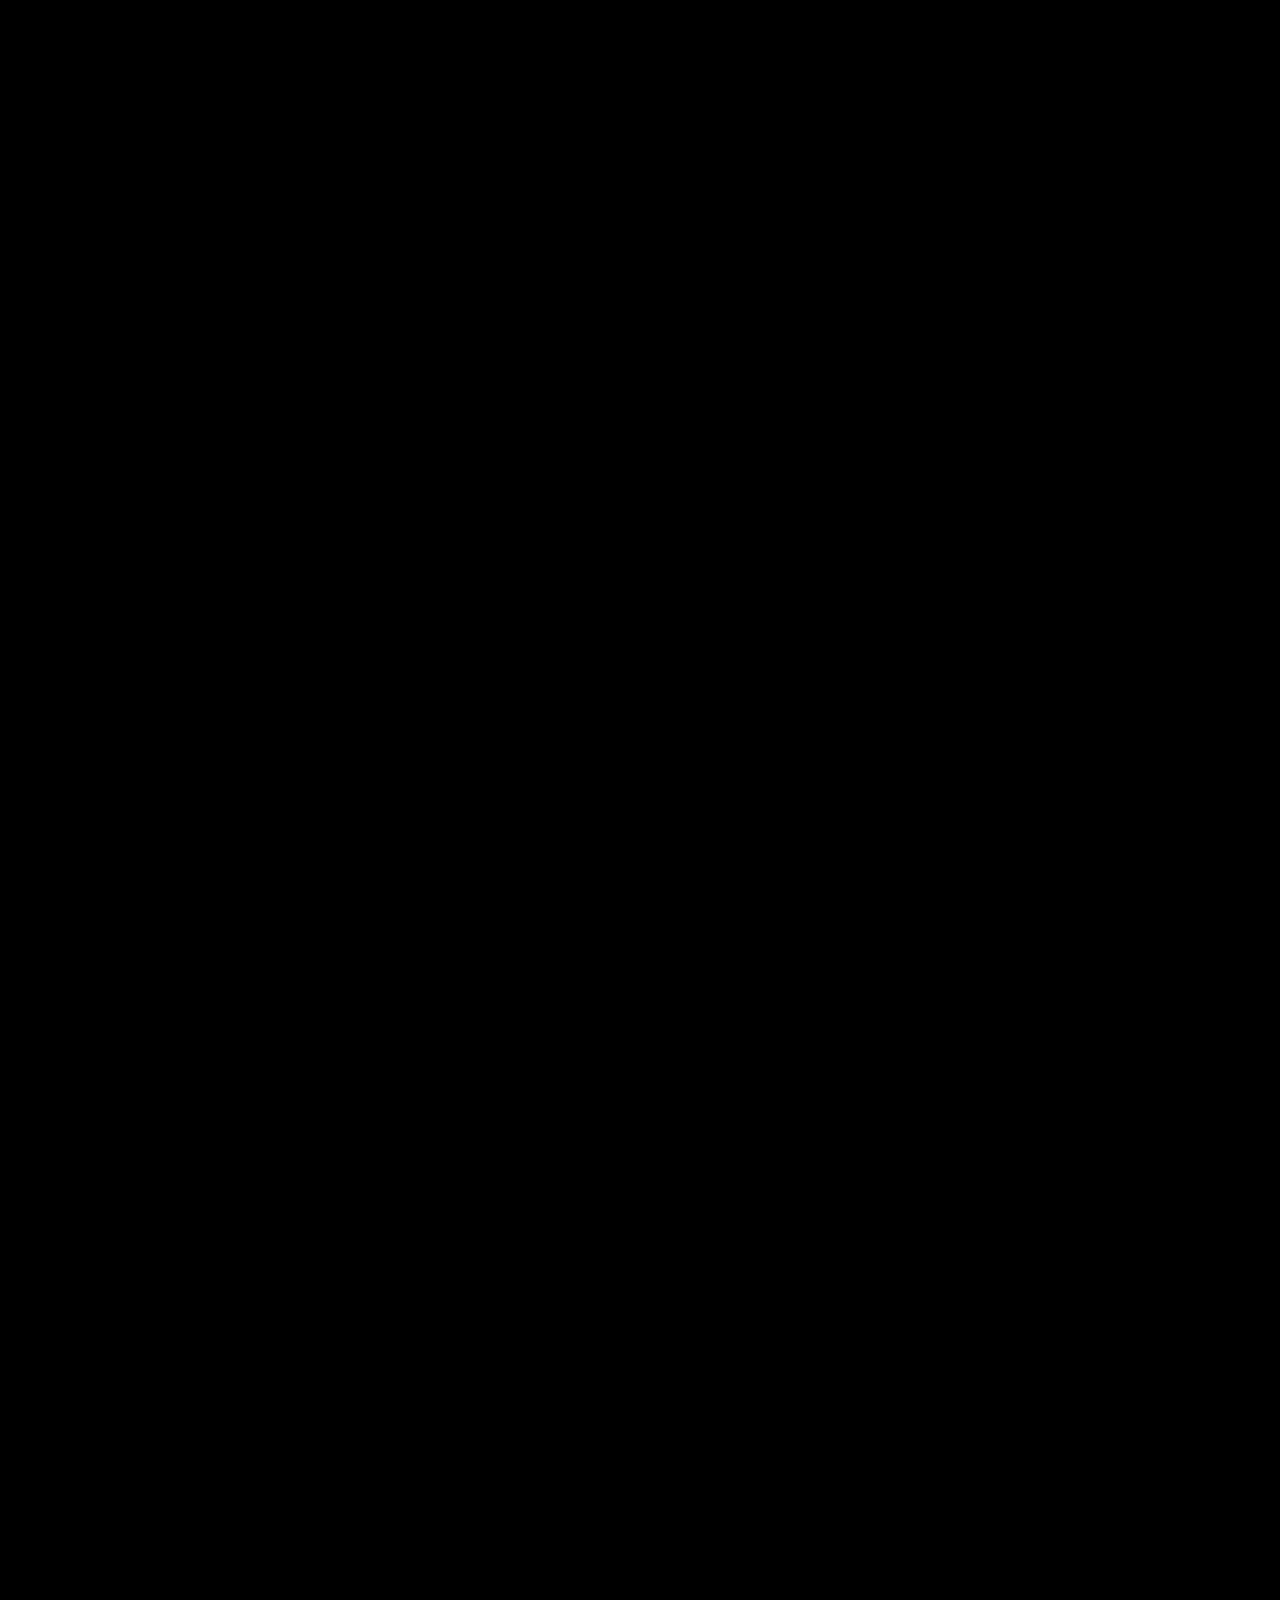
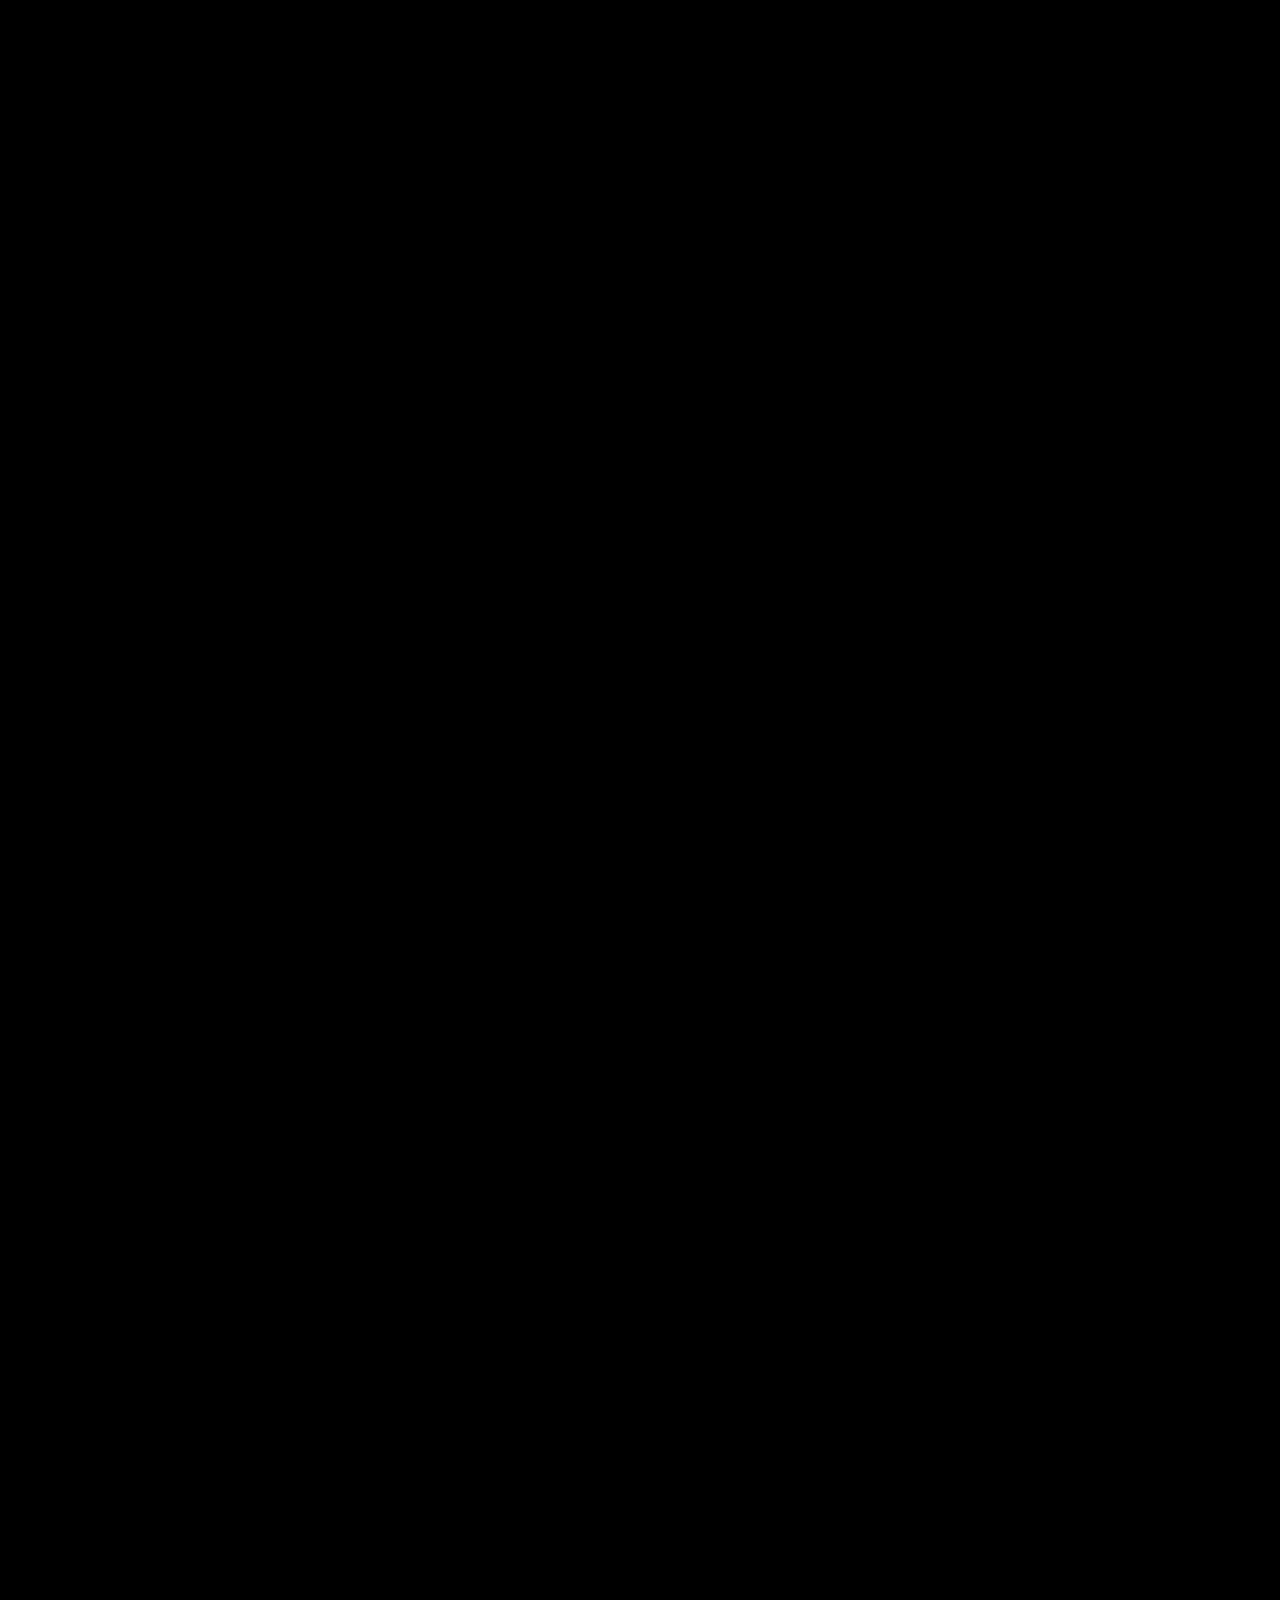
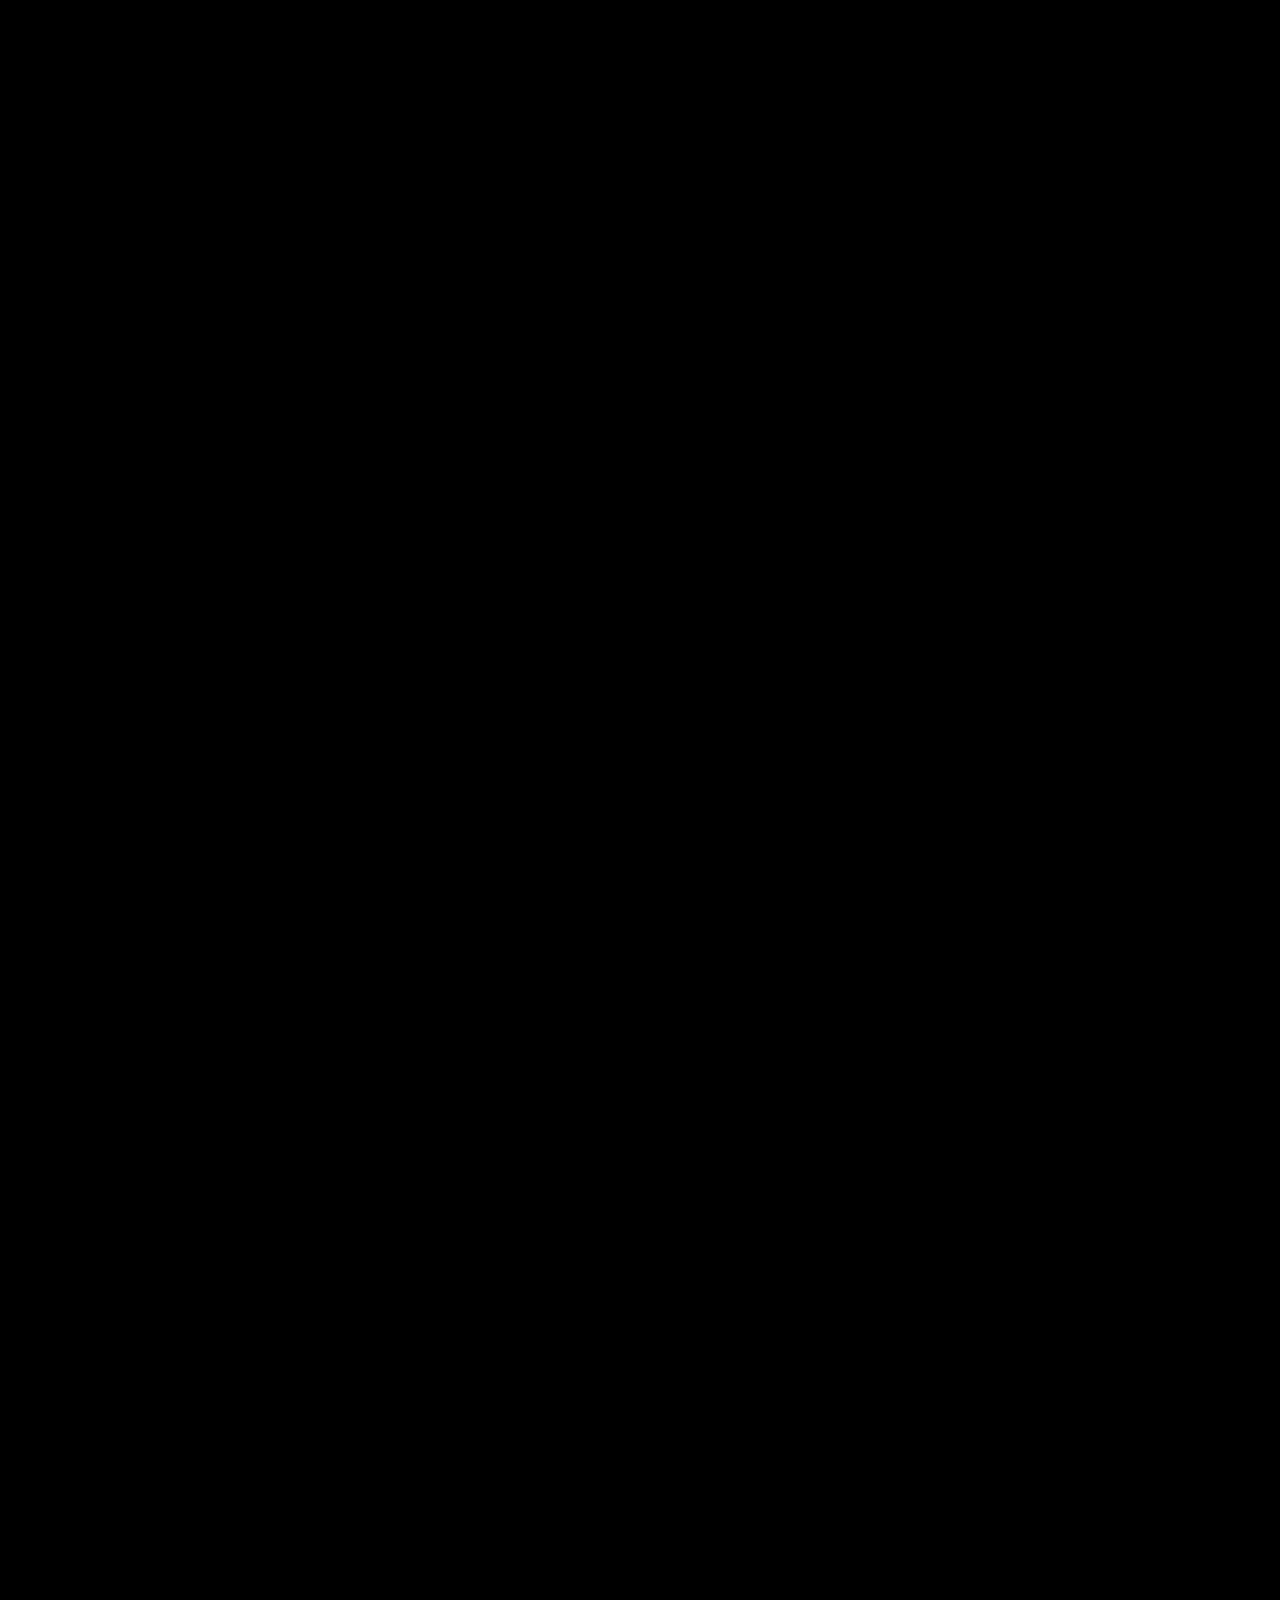
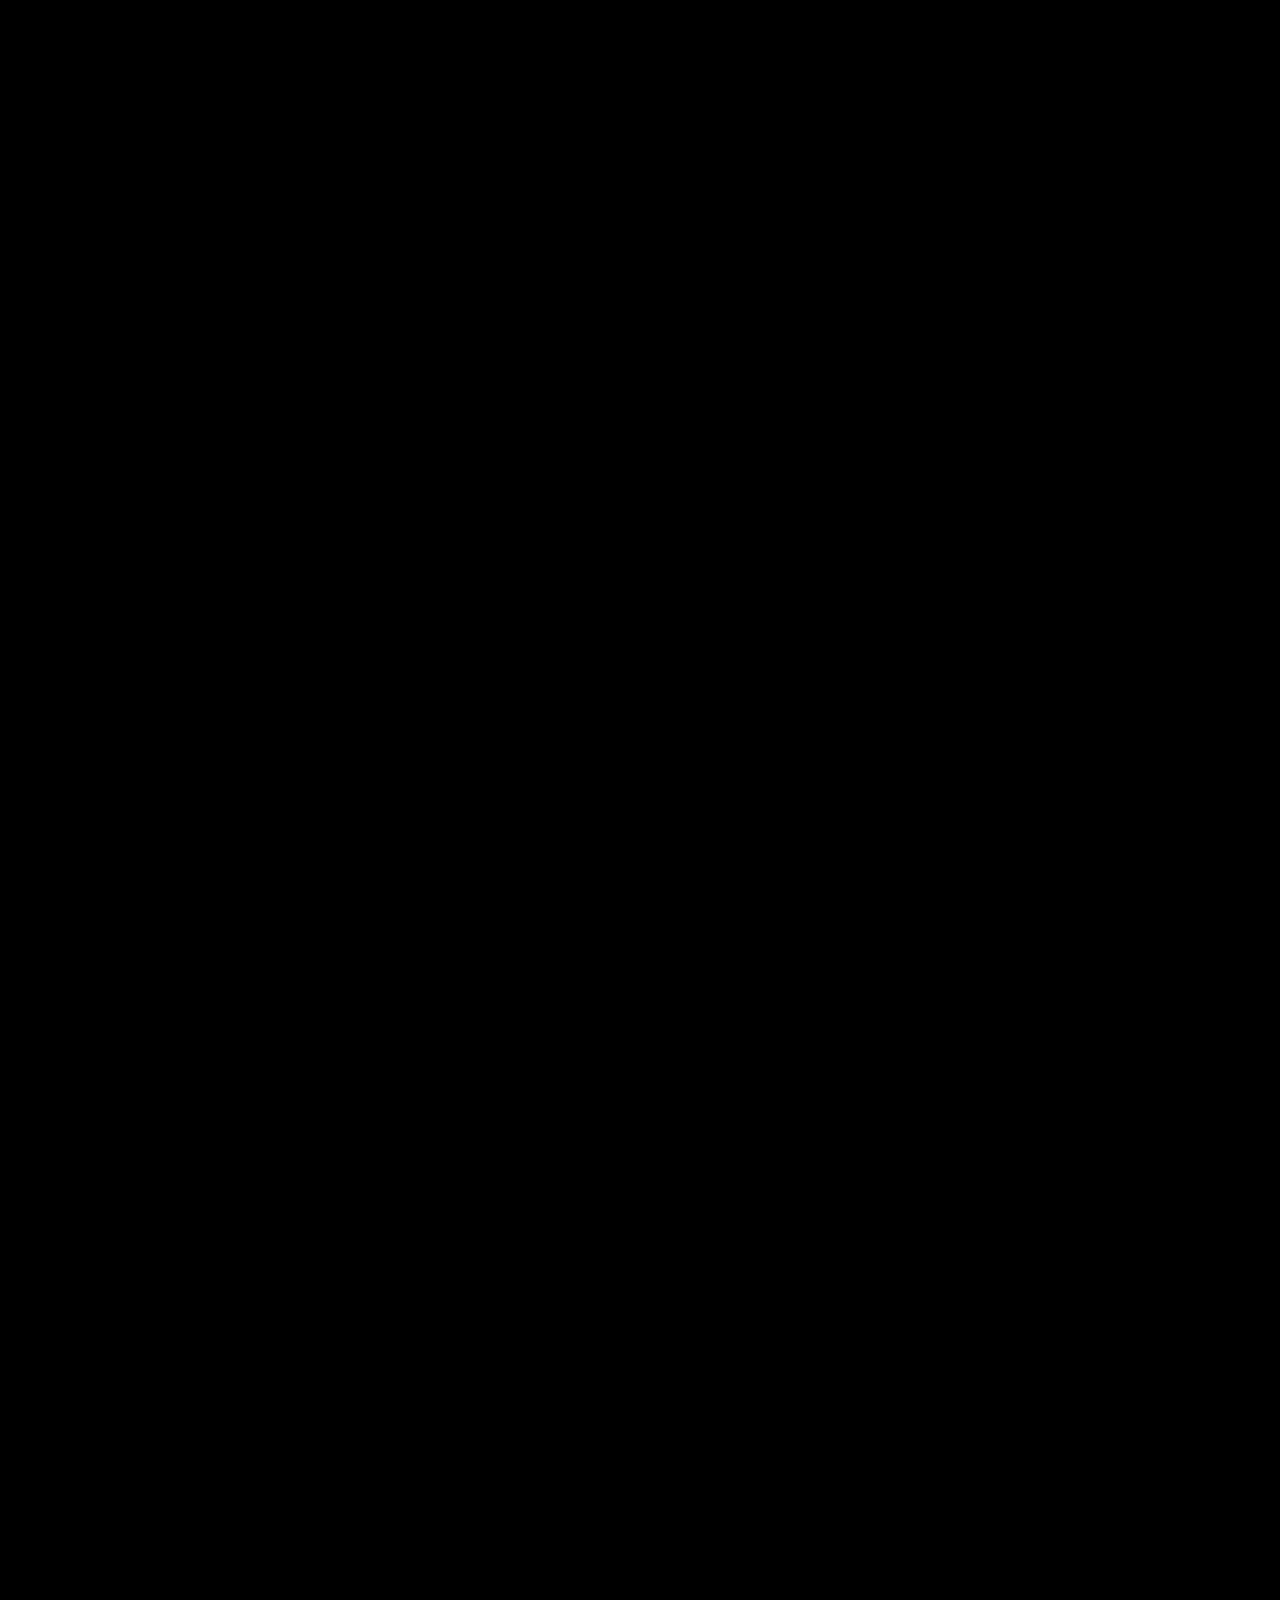
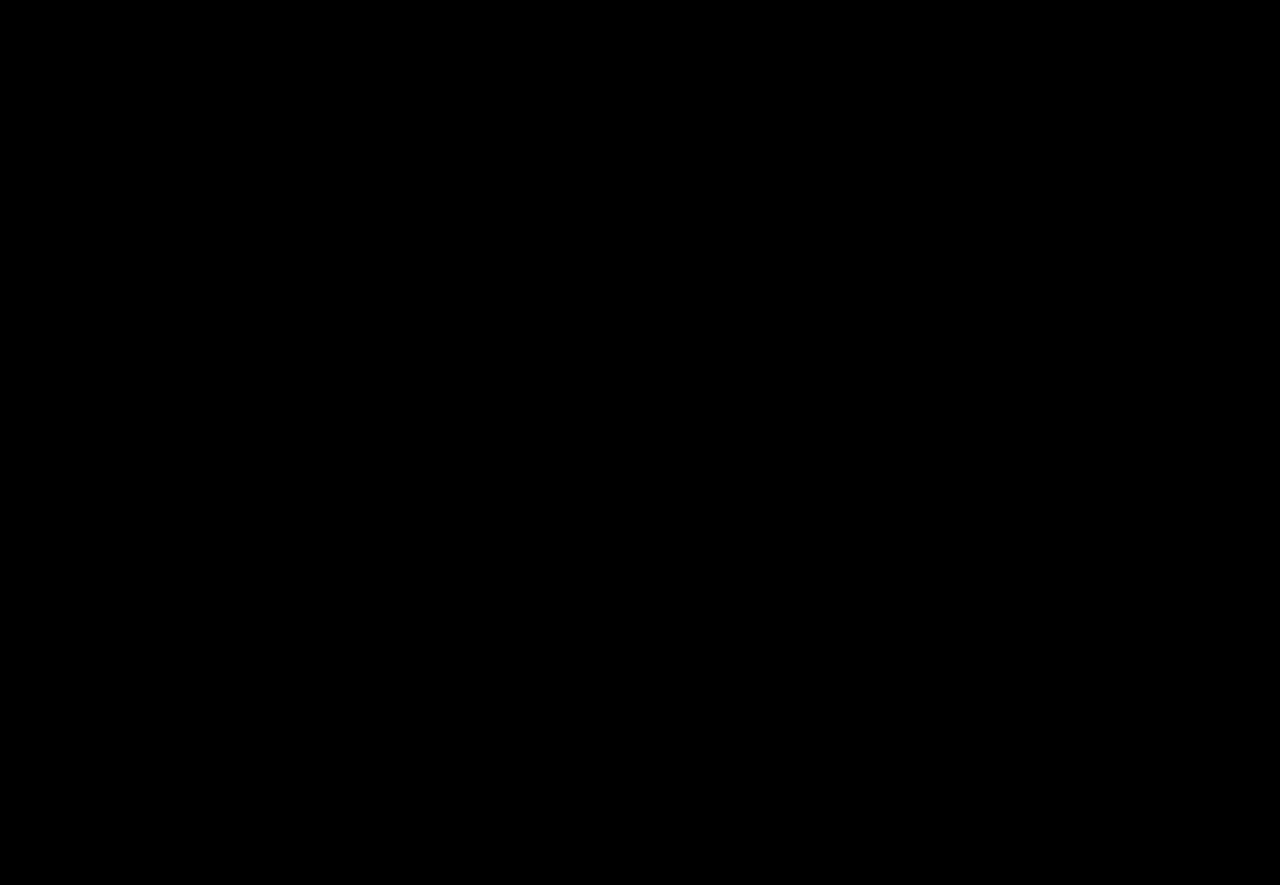
==== commit f78dea8c: "fix(responsive): fixes overflow, centers loader on mobile, removes copyright" ====
--- a/index.html
+++ b/index.html
@@ -6,6 +6,7 @@
   <meta name="viewport" content="width=device-width, initial-scale=1.0" />
   <meta name="description"
     content="OmniVision monitorea, analiza e interpreta el comportamiento humano ante posibles amenazas impulsado por IA." />
+  <link id="dynamic-favicon" rel="icon" href="logos/Isotipo.webp" type="image/webp" />
   <title>OmniVision — Convierte Cualquier Cámara en un Vigilante Inteligente</title>
 
   <!-- Google Fonts: Urbanist -->
@@ -57,7 +58,37 @@
         <a href="#login" class="nav-link" id="nav-login">Iniciar Sesión</a>
         <a href="#contacto" class="nav-btn" id="nav-contacto">Contacto</a>
       </div>
+      
+      <!-- Mobile Hamburger (Left) -->
+      <button class="mobile-menu-toggle" aria-label="Abrir menú">
+        <span></span>
+        <span></span>
+        <span></span>
+      </button>
+
+      <!-- Mobile Login Icon (Right) -->
+      <div class="mobile-login" aria-label="Menu de Usuario">
+        <svg viewBox="0 0 24 24" fill="none" stroke="currentColor" stroke-width="2" stroke-linecap="round" stroke-linejoin="round"><path d="M20 21v-2a4 4 0 0 0-4-4H8a4 4 0 0 0-4 4v2"></path><circle cx="12" cy="7" r="4"></circle></svg>
+        <div class="user-dropdown">
+          <a href="#login">Iniciar Sesión</a>
+          <a href="#registro">Registrarse</a>
+          <a href="#dashboard">Mi Panel</a>
+        </div>
+      </div>
     </nav>
+
+    <!-- ── MOBILE FULLSCREEN MENU ── -->
+    <div id="mobile-menu-overlay">
+      <div class="mobile-menu-content">
+        <a href="#caracteristicas" class="mobile-nav-link">Características</a>
+        <a href="#nosotros" class="mobile-nav-link">Vision-Box</a>
+        <a href="#login" class="mobile-nav-link">Iniciar Sesión</a>
+        <a href="#contacto" class="mobile-nav-link">Contacto</a>
+      </div>
+      <div class="mobile-menu-footer">
+        <img src="logos/Isotipo.webp" alt="OmniVision" />
+      </div>
+    </div>
 
     <!-- ── HERO ─────────────────────────────────── -->
     <section id="hero">
@@ -82,6 +113,12 @@
           <span class="word-mask"><span class="word-inner">por</span></span>
           <span class="word-mask"><span class="word-inner">IA</span></span>
         </p>
+        <a href="#caracteristicas" class="mobile-hero-btn">
+          <span>Explorar Plataforma</span>
+          <div class="icon-circle">
+            <svg viewBox="0 0 24 24" width="16" height="16" fill="none" stroke="currentColor" stroke-width="2" stroke-linecap="round" stroke-linejoin="round"><path d="M5 12h14M12 5l7 7-7 7"/></svg>
+          </div>
+        </a>
       </div>
       <div id="dashboard-wrapper">
         <div id="dashboard-glow"></div>
@@ -103,9 +140,9 @@
             <span class="line-mask"><span class="line-inner">Una Visión En <strong>Todo Lugar</strong></span></span>
           </h2>
           <p class="nosotros-desc" id="about-desc">
-            <strong>desbloqueando posibilidades infinitas</strong>
-            en seguridad, <em>manufactura</em>
-            y la vida cotidiana.
+            <strong>transformando cualquier cámara en IA</strong>
+            con análisis en tiempo real, <em>100% privado</em>
+            y sin depender de la nube.
           </p>
         </div>
       </div>
--- a/style.css
+++ b/style.css
@@ -15,20 +15,22 @@
 
 html {
   scroll-behavior: smooth;
+  overflow-x: hidden;
 }
 
 :root {
-  --black:      #000000;
-  --off-black:  #0a0a0a;
-  --white:      #ffffff;
-  --gray:       #888888;
+  --black: #000000;
+  --off-black: #0a0a0a;
+  --white: #ffffff;
+  --gray: #888888;
   --gray-light: #cccccc;
-  --red:        #c0392b;
-  --font:       'Urbanist', sans-serif;
+  --red: #c0392b;
+  --font: 'Urbanist', sans-serif;
 }
 
 html {
   scroll-behavior: smooth;
+  overflow-x: hidden;
 }
 
 body {
@@ -56,12 +58,12 @@
 
 body::before {
   left: 0;
-  background: linear-gradient(to right, rgba(0,0,0,0.75) 0%, transparent 100%);
+  background: linear-gradient(to right, rgba(0, 0, 0, 0.75) 0%, transparent 100%);
 }
 
 body::after {
   right: 0;
-  background: linear-gradient(to left, rgba(0,0,0,0.75) 0%, transparent 100%);
+  background: linear-gradient(to left, rgba(0, 0, 0, 0.75) 0%, transparent 100%);
 }
 
 /* ─── CUSTOM SCROLLBAR ───────────────────────────────── */
@@ -141,12 +143,14 @@
 /* Logotipo image clip: overflow hidden so it wipes in from left */
 #loader-logotipo-clip {
   overflow: hidden;
-  max-width: 0;        /* starts collapsed */
+  max-width: 0;
+  /* starts collapsed */
   margin-left: 14px;
   flex-shrink: 0;
   display: flex;
   align-items: center;
-  transition: none;    /* GSAP handles this */
+  transition: none;
+  /* GSAP handles this */
 }
 
 #loader-logotipo {
@@ -181,10 +185,10 @@
   opacity: 0;
   transform: translateY(-10px);
   /* Smooth hide/show transition */
-  transition: transform 0.45s cubic-bezier(0.4,0,0.2,1),
-              opacity 0.45s cubic-bezier(0.4,0,0.2,1),
-              background 0.4s ease,
-              backdrop-filter 0.4s ease;
+  transition: transform 0.45s cubic-bezier(0.4, 0, 0.2, 1),
+    opacity 0.45s cubic-bezier(0.4, 0, 0.2, 1),
+    background 0.4s ease,
+    backdrop-filter 0.4s ease;
   will-change: transform, opacity;
 }
 
@@ -205,6 +209,10 @@
   gap: 32px;
   align-items: center;
   justify-content: flex-end;
+}
+
+.mobile-menu-toggle, .mobile-login, #mobile-menu-overlay, .mobile-hero-btn {
+  display: none;
 }
 
 .nav-link {
@@ -229,8 +237,13 @@
   transition: width 0.35s ease;
 }
 
-.nav-link:hover { color: var(--white); }
-.nav-link:hover::after { width: 100%; }
+.nav-link:hover {
+  color: var(--white);
+}
+
+.nav-link:hover::after {
+  width: 100%;
+}
 
 #nav-isotipo {
   width: 36px;
@@ -251,7 +264,7 @@
   letter-spacing: 0.18em;
   text-transform: uppercase;
   color: var(--white);
-  border: 1px solid rgba(255,255,255,0.5);
+  border: 1px solid rgba(255, 255, 255, 0.5);
   border-radius: 50px;
   padding: 9px 24px;
   transition: background 0.35s ease, border-color 0.35s ease, color 0.35s ease;
@@ -291,7 +304,7 @@
   left: 0;
   right: 0;
   height: 35%;
-  background: linear-gradient(to bottom, transparent 0%, rgba(0,0,0,0.85) 60%, #000 100%);
+  background: linear-gradient(to bottom, transparent 0%, rgba(0, 0, 0, 0.85) 60%, #000 100%);
   pointer-events: none;
   z-index: 3;
 }
@@ -387,12 +400,10 @@
   transform: translateX(-50%) translateZ(0);
   width: 80%;
   height: 160px;
-  background: radial-gradient(
-    ellipse at 50% 50%,
-    rgba(255, 255, 255, 0.15) 0%,
-    rgba(180, 180, 255, 0.08) 30%,
-    transparent 70%
-  );
+  background: radial-gradient(ellipse at 50% 50%,
+      rgba(255, 255, 255, 0.15) 0%,
+      rgba(180, 180, 255, 0.08) 30%,
+      transparent 70%);
   z-index: 0;
   pointer-events: none;
   will-change: opacity;
@@ -406,7 +417,7 @@
   transform: translateX(-50%) translateZ(0);
   width: 70%;
   height: 100px;
-  background: radial-gradient(ellipse at 50% 50%, rgba(150,30,30,0.2) 0%, transparent 70%);
+  background: radial-gradient(ellipse at 50% 50%, rgba(150, 30, 30, 0.2) 0%, transparent 70%);
 }
 
 #dashboard-img {
@@ -416,9 +427,9 @@
   position: relative;
   z-index: 1;
   box-shadow:
-    0 0 0 1px rgba(255,255,255,0.07),
-    0 30px 80px rgba(0,0,0,0.9),
-    0 0 60px rgba(0,0,0,0.5);
+    0 0 0 1px rgba(255, 255, 255, 0.07),
+    0 30px 80px rgba(0, 0, 0, 0.9),
+    0 0 60px rgba(0, 0, 0, 0.5);
 }
 
 /* ═══════════════════════════════════════════════════════════
@@ -426,7 +437,8 @@
 ═══════════════════════════════════════════════════════════ */
 #nosotros {
   position: relative;
-  padding: 160px 72px 0;   /* more top space */
+  padding: 160px 72px 0;
+  /* more top space */
   overflow: hidden;
 }
 
@@ -438,7 +450,8 @@
   align-items: flex-start;
   max-width: 1100px;
   margin: 0 auto;
-  padding-bottom: 180px;    /* more bottom space for height */
+  padding-bottom: 180px;
+  /* more bottom space for height */
 }
 
 /* ── LEFT: tags column ── */
@@ -446,13 +459,15 @@
   display: flex;
   flex-direction: column;
   gap: 12px;
-  padding-top: 8px;     /* align tags with title baseline */
+  padding-top: 8px;
+  /* align tags with title baseline */
 }
 
 /* Tags / Rectangular buttons — como en la imagen de referencia */
 .nosotros-tags {
   display: flex;
-  flex-direction: row;      /* horizontal, uno al lado del otro */
+  flex-direction: row;
+  /* horizontal, uno al lado del otro */
   gap: 10px;
   flex-wrap: wrap;
   align-items: center;
@@ -464,22 +479,22 @@
   font-size: 0.68rem;
   letter-spacing: 0.12em;
   text-transform: uppercase;
-  color: rgba(255,255,255,0.5);
-  border: 1px solid rgba(255,255,255,0.18);
+  color: rgba(255, 255, 255, 0.5);
+  border: 1px solid rgba(255, 255, 255, 0.18);
   border-radius: 6px;
   padding: 8px 18px;
   display: inline-block;
   white-space: nowrap;
   transition: color 0.35s ease,
-              border-color 0.35s ease,
-              background 0.35s ease;
+    border-color 0.35s ease,
+    background 0.35s ease;
   cursor: default;
 }
 
 .tag:hover {
   color: var(--white);
-  border-color: rgba(255,255,255,0.7);
-  background: rgba(255,255,255,0.05);
+  border-color: rgba(255, 255, 255, 0.7);
+  background: rgba(255, 255, 255, 0.05);
 }
 
 /* ── RIGHT: title + desc ── */
@@ -503,7 +518,8 @@
 }
 
 .nosotros-title .line-mask {
-  line-height: 1.15;       /* override hero line-height for bigger font */
+  line-height: 1.15;
+  /* override hero line-height for bigger font */
   padding-bottom: 6px;
 }
 
@@ -518,7 +534,7 @@
 .nosotros-desc {
   font-size: clamp(0.9rem, 1.4vw, 1rem);
   font-weight: 300;
-  color: rgba(255,255,255,0.5);
+  color: rgba(255, 255, 255, 0.5);
   line-height: 1.9;
   max-width: 460px;
 }
@@ -530,7 +546,8 @@
 
 .nosotros-desc em {
   font-style: normal;
-  color: rgba(255,255,255,0.6);  /* mismo tono blanco/gris, sin rojo */
+  color: rgba(255, 255, 255, 0.6);
+  /* mismo tono blanco/gris, sin rojo */
 }
 
 /* ═══════════════════════════════════════════════════════════
@@ -552,8 +569,13 @@
 }
 
 @keyframes marquee-scroll {
-  0%   { transform: translateX(0); }
-  100% { transform: translateX(-50%); }
+  0% {
+    transform: translateX(0);
+  }
+
+  100% {
+    transform: translateX(-50%);
+  }
 }
 
 .marquee-text {
@@ -562,7 +584,8 @@
   font-family: var(--font);
   font-size: clamp(2rem, 5vw, 4rem);
   font-weight: 300;
-  color: rgba(255,255,255,0.13);   /* lowered to ~13% opacity */
+  color: rgba(255, 255, 255, 0.13);
+  /* lowered to ~13% opacity */
   letter-spacing: -0.01em;
   line-height: 1;
   padding-right: 4vw;
@@ -570,7 +593,7 @@
 
 .marquee-text strong {
   font-weight: 600;
-  color: rgba(255,255,255,0.13);
+  color: rgba(255, 255, 255, 0.13);
 }
 
 .marquee-wrapper:hover .marquee-track {
@@ -588,22 +611,61 @@
 }
 
 @media (max-width: 768px) {
-  #navbar { padding: 14px 32px; }
-  .nav-left, .nav-right { display: none; }
-  #hero { padding: 120px 24px 0; }
-  #dashboard-wrapper { max-width: 100%; }
-  #nosotros { padding: 80px 24px 0; }
-  #caracteristicas { padding: 80px 24px; }
-  .features-grid { flex-direction: column; gap: 24px; }
-  .feat-col { gap: 24px; }
-  .col-right { margin-top: 0; }
+  #navbar {
+    padding: 14px 32px;
+  }
+
+  .nav-left,
+  .nav-right {
+    display: none;
+  }
+
+  #hero {
+    padding: 120px 24px 0;
+  }
+
+  #dashboard-wrapper {
+    max-width: 100%;
+  }
+
+  #nosotros {
+    padding: 80px 24px 0;
+  }
+
+  #caracteristicas {
+    padding: 80px 24px;
+  }
+
+  .features-grid {
+    flex-direction: column;
+    gap: 24px;
+  }
+
+  .feat-col {
+    gap: 24px;
+  }
+
+  .col-right {
+    margin-top: 0;
+  }
 }
 
 @media (max-width: 480px) {
-  .line-light { font-size: 2rem; }
-  .line-bold  { font-size: 2.2rem; }
-  #hero-sub   { font-size: 0.9rem; }
-  .marquee-text { font-size: 1.8rem; }
+  .line-light {
+    font-size: 2rem;
+  }
+
+  .line-bold {
+    font-size: 2.2rem;
+  }
+
+  #hero-sub {
+    font-size: 0.9rem;
+  }
+
+  .marquee-text {
+    font-size: 1.8rem;
+  }
 }
 
 /* ═══════════════════════════════════════════════════════════
@@ -612,6 +674,7 @@
 #caracteristicas {
   padding: 160px 72px 180px;
   position: relative;
+  overflow: hidden;
 }
 
 /* 2-column masonry-style grid via flexbox */
@@ -637,18 +700,33 @@
 
 /* ── Feature Card ── */
 .feat-card {
-  background: linear-gradient(180deg, #131315 0%, #030303 100%);
-  border: 1px solid rgba(255,255,255,0.04);
+  position: relative;
   border-radius: 14px;
   overflow: hidden;
   display: flex;
   flex-direction: column;
+  isolation: isolate;
+  /* Creates z-index context so ::before doesn't go under page */
+  --bg-opacity: 0;
+}
+
+.feat-card::before {
+  content: "";
+  position: absolute;
+  inset: 0;
+  background: linear-gradient(180deg, #131315 0%, #030303 100%);
+  border: 1px solid rgba(255, 255, 255, 0.04);
+  border-radius: inherit;
+  z-index: -1;
+  opacity: var(--bg-opacity);
+  /* Controlled by GSAP */
   transition: border-color 0.4s ease, background 0.4s ease;
-}
-
-.feat-card:hover {
-  border-color: rgba(255,255,255,0.14);
-  background: rgba(255,255,255,0.05);
+  will-change: opacity;
+}
+
+.feat-card:hover::before {
+  border-color: rgba(255, 255, 255, 0.2);
+  background: rgba(255, 255, 255, 0.01);
 }
 
 /* Image area */
@@ -699,13 +777,13 @@
   font-family: var(--font);
   font-size: clamp(0.85rem, 1.2vw, 0.94rem);
   font-weight: 300;
-  color: rgba(255,255,255,0.6);
+  color: rgba(255, 255, 255, 0.6);
   line-height: 1.6;
 }
 
 .feat-desc strong {
   font-weight: 600;
-  color: rgba(255,255,255,0.95);
+  color: rgba(255, 255, 255, 0.95);
   font-size: clamp(0.9rem, 1.3vw, 0.98rem);
   margin-right: 4px;
 }
@@ -714,22 +792,22 @@
    OMNIBOX SECTION
 ═══════════════════════════════════════════════════════════ */
 #omnibox {
-    position: relative;
-    width: 100vw;
-    height: 100vh;
-    overflow: hidden;
-    display: flex;
-    align-items: flex-end;
-    justify-content: center;
-    padding-bottom: 50px;
-    background: #000;
+  position: relative;
+  width: 100%;
+  height: 100vh;
+  overflow: hidden;
+  display: flex;
+  align-items: flex-end;
+  justify-content: center;
+  padding-bottom: 50px;
+  background: #000;
 }
 
 .omnibox-bg {
   position: absolute;
   top: 0;
   left: 0;
-  width: 100vw;
+  width: 100%;
   height: 100vh;
   z-index: 1;
 }
@@ -787,40 +865,160 @@
    STEP SLIDER (Nosotros)
 ═══════════════════════════════════════════════════════════ */
 .outro--fullvh {
-    min-height: 100vh;
-    display: flex;
+  min-height: 100vh;
+  display: flex;
+  flex-direction: column;
+  justify-content: center;
+  padding: 180px 0 200px 0;
+}
+
+.outro-inner {
+  max-width: 1200px;
+  margin: 0 auto;
+  width: 100%;
+  padding: 0 40px;
+}
+
+.step-slider {
+  width: 100%;
+}
+
+.step-visual {
+  position: relative;
+  width: 100%;
+  height: 480px;
+  border-radius: 8px;
+  overflow: hidden;
+  background: rgba(255, 255, 255, 0.015);
+  border: 1px solid rgba(255, 255, 255, 0.05);
+  margin-bottom: 3rem;
+}
+
+.step-visual-panel {
+  position: absolute;
+  inset: 0;
+  opacity: 0;
+  transition: opacity 0.6s ease;
+  pointer-events: none;
+}
+
+.step-visual-panel.active {
+  opacity: 1;
+  pointer-events: auto;
+}
+
+.step-visual-panel img {
+  width: 100%;
+  height: 100%;
+  object-fit: cover;
+}
+
+.step-columns-container {
+  display: flex;
+  gap: 2.5rem;
+  width: 100%;
+}
+
+.step-column {
+  flex: 1;
+  display: flex;
+  flex-direction: column;
+  gap: 1.2rem;
+  text-align: left;
+}
+
+.step-tab {
+  width: 100%;
+  display: flex;
+  flex-direction: column;
+  gap: 0.6rem;
+  padding: 1.2rem 0;
+  background: none;
+  border: none;
+  font-family: var(--font);
+  cursor: pointer;
+  position: relative;
+}
+
+.step-tab-label {
+  font-size: 0.82rem;
+  font-weight: 600;
+  letter-spacing: 0.12em;
+  text-transform: uppercase;
+  color: rgba(255, 255, 255, 0.4);
+  transition: color 0.3s;
+  text-align: left;
+  margin-bottom: 8px;
+}
+
+.step-tab.active .step-tab-label {
+  color: #ffffff;
+}
+
+.step-tab-progress {
+  height: 2px;
+  background: rgba(255, 255, 255, 0.06);
+  border-radius: 2px;
+  overflow: hidden;
+}
+
+.step-tab-fill {
+  height: 100%;
+  width: 0%;
+  background: linear-gradient(90deg, #333333, #bbbbbb);
+  border-radius: 2px;
+  transition: none;
+}
+
+.step-tab.active .step-tab-fill {
+  animation: step-fill 4s linear forwards;
+}
+
+@keyframes step-fill {
+  0% {
+    width: 0%;
+  }
+
+  100% {
+    width: 100%;
+  }
+}
+
+.step-content {
+  opacity: 0;
+  transition: opacity 0.5s ease, transform 0.5s ease;
+  transform: translateY(6px);
+}
+
+.step-column.active .step-content {
+  opacity: 1;
+  transform: translateY(0);
+}
+
+.step-content p {
+  font-size: 0.95rem;
+  line-height: 1.65;
+  color: rgba(255, 255, 255, 0.7);
+  margin: 0;
+}
+
+@media (max-width: 768px) {
+  .step-columns-container {
     flex-direction: column;
-    justify-content: center;
-    padding: 180px 0 200px 0;
-}
-.outro-inner {
-    max-width: 1200px;
-    margin: 0 auto;
-    width: 100%;
-    padding: 0 40px;
-}
-.step-slider { width: 100%; }
-.step-visual { position: relative; width: 100%; height: 480px; border-radius: 8px; overflow: hidden; background: rgba(255,255,255,0.015); border: 1px solid rgba(255,255,255,0.05); margin-bottom: 3rem; }
-.step-visual-panel { position: absolute; inset: 0; opacity: 0; transition: opacity 0.6s ease; pointer-events: none; }
-.step-visual-panel.active { opacity: 1; pointer-events: auto; }
-.step-visual-panel img { width: 100%; height: 100%; object-fit: cover; }
-.step-columns-container { display: flex; gap: 2.5rem; width: 100%; }
-.step-column { flex: 1; display: flex; flex-direction: column; gap: 1.2rem; text-align: left; }
-.step-tab { width: 100%; display: flex; flex-direction: column; gap: 0.6rem; padding: 1.2rem 0; background: none; border: none; font-family: var(--font); cursor: pointer; position: relative; }
-.step-tab-label { font-size: 0.82rem; font-weight: 600; letter-spacing: 0.12em; text-transform: uppercase; color: rgba(255,255,255,0.4); transition: color 0.3s; text-align: left; margin-bottom: 8px; }
-.step-tab.active .step-tab-label { color: #ffffff; }
-.step-tab-progress { height: 2px; background: rgba(255,255,255,0.06); border-radius: 2px; overflow: hidden; }
-.step-tab-fill { height: 100%; width: 0%; background: linear-gradient(90deg, #333333, #bbbbbb); border-radius: 2px; transition: none; }
-.step-tab.active .step-tab-fill { animation: step-fill 4s linear forwards; }
-@keyframes step-fill { 0% { width: 0%; } 100% { width: 100%; } }
-.step-content { opacity: 0; transition: opacity 0.5s ease, transform 0.5s ease; transform: translateY(6px); }
-.step-column.active .step-content { opacity: 1; transform: translateY(0); }
-.step-content p { font-size: 0.95rem; line-height: 1.65; color: rgba(255,255,255,0.7); margin: 0; }
-@media (max-width: 768px) {
-    .step-columns-container { flex-direction: column; gap: 1.5rem; }
-    .step-tab { padding: 0.6rem 0; }
-    .step-visual { height: 280px; }
-    .outro-inner { padding: 0 24px; }
+    gap: 1.5rem;
+  }
+
+  .step-tab {
+    padding: 0.6rem 0;
+  }
+
+  .step-visual {
+    height: 280px;
+  }
+
+  .outro-inner {
+    padding: 0 24px;
+  }
 }
 
 /* ═══════════════════════════════════════════════════════════
@@ -828,21 +1026,23 @@
 ═══════════════════════════════════════════════════════════ */
 .hero-sequence {
   position: relative;
-  width: 100vw;
+  width: 100%;
   height: 100vh;
   overflow: hidden;
   background: #000;
 }
+
 .hero-sequence::after {
   content: "";
   position: absolute;
   inset: 0;
   pointer-events: none;
-  background: 
+  background:
     linear-gradient(to bottom, #000 0%, transparent 15%, transparent 85%, #000 100%),
     linear-gradient(to right, #000 0%, transparent 15%, transparent 85%, #000 100%);
   z-index: 1;
 }
+
 .hero-sequence canvas {
   position: absolute;
   top: 0;
@@ -851,6 +1051,7 @@
   height: 100%;
   object-fit: cover;
 }
+
 .sequence-text {
   position: absolute;
   inset: 0;
@@ -861,17 +1062,20 @@
   opacity: 0;
   z-index: 10;
 }
+
 .sequence-text h2 {
-    font-family: var(--font);
-    font-size: clamp(2rem, 3vw, 4.5rem);
-    font-weight: 300;
-    color: #fff;
-    text-align: center;
-    letter-spacing: -0.01em;
-}
+  font-family: var(--font);
+  font-size: clamp(2rem, 3vw, 4.5rem);
+  font-weight: 300;
+  color: #fff;
+  text-align: center;
+  letter-spacing: -0.01em;
+}
+
 .sequence-text strong {
   font-weight: 600;
 }
+
 .seq-word {
   opacity: 0;
   display: inline-block;
@@ -883,14 +1087,14 @@
    FOOTER
 ═══════════════════════════════════════════════════════════ */
 #footer {
-    position: relative;
-    background: #000000;
-    padding: 150px 40px 30px;
-    display: flex;
-    flex-direction: column;
-    overflow: hidden;
-    border-top: 1px solid rgba(255, 255, 255, 0.05);
-    min-height: 550px;
+  position: relative;
+  background: #000000;
+  padding: 150px 40px 30px;
+  display: flex;
+  flex-direction: column;
+  overflow: hidden;
+  border-top: 1px solid rgba(255, 255, 255, 0.05);
+  min-height: 550px;
 }
 
 /* Gradient Overlay to fade the bottom to black */
@@ -901,7 +1105,7 @@
   left: 0;
   width: 100%;
   height: 45%;
-  background: linear-gradient(to bottom, rgba(0,0,0,0) 0%, rgba(0,0,0,1) 100%);
+  background: linear-gradient(to bottom, rgba(0, 0, 0, 0) 0%, rgba(0, 0, 0, 1) 100%);
   pointer-events: none;
   z-index: 2;
 }
@@ -926,14 +1130,14 @@
 }
 
 .footer-links a {
-    color: rgba(255, 255, 255, 0.65);
-    font-family: var(--font);
-    font-size: 0.9rem;
-    font-weight: 500;
-    letter-spacing: 0.15em;
-    text-transform: uppercase;
-    text-decoration: none;
-    transition: color 0.3s;
+  color: rgba(255, 255, 255, 0.65);
+  font-family: var(--font);
+  font-size: 0.9rem;
+  font-weight: 500;
+  letter-spacing: 0.15em;
+  text-transform: uppercase;
+  text-decoration: none;
+  transition: color 0.3s;
 }
 
 .footer-links a:hover {
@@ -955,35 +1159,35 @@
 }
 
 .footer-bottom {
-    display: flex;
-    justify-content: center;
-    width: 100%;
-    margin-top: 85px;
+  display: flex;
+  justify-content: center;
+  width: 100%;
+  margin-top: 85px;
 }
 
 .footer-copyright {
-    font-family: var(--font);
-    font-size: 0.8rem;
-    color: rgba(255, 255, 255, 0.4);
-    letter-spacing: 0.16em;
-    text-transform: uppercase;
+  font-family: var(--font);
+  font-size: 0.8rem;
+  color: rgba(255, 255, 255, 0.4);
+  letter-spacing: 0.16em;
+  text-transform: uppercase;
 }
 
 .footer-watermark {
-    position: absolute;
-    bottom: -20%;
-    left: 50%;
-    transform: translate(-50%, 10%);
-    font-family: var(--font);
-    font-size: clamp(6rem, 16vw, 18rem);
-    font-weight: 600;
-    color: rgba(255, 255, 255, 0.09);
-    letter-spacing: -0.05em;
-    white-space: nowrap;
-    pointer-events: none;
-    user-select: none;
-    z-index: 1;
-    opacity: 80%;
+  position: absolute;
+  bottom: -20%;
+  left: 50%;
+  transform: translate(-50%, 10%);
+  font-family: var(--font);
+  font-size: clamp(6rem, 16vw, 18rem);
+  font-weight: 600;
+  color: rgba(255, 255, 255, 0.09);
+  letter-spacing: -0.05em;
+  white-space: nowrap;
+  pointer-events: none;
+  user-select: none;
+  z-index: 1;
+  opacity: 80%;
 }
 
 @media (max-width: 768px) {
@@ -991,18 +1195,22 @@
     padding: 60px 24px 30px;
     min-height: 400px;
   }
+
   .footer-links {
     flex-direction: column;
     gap: 20px;
     align-items: center;
     text-align: center;
   }
+
   .footer-logo {
     margin-top: 50px;
   }
+
   .footer-bottom {
     margin-top: 100px;
   }
+
   .footer-watermark {
     top: 60%;
   }
@@ -1011,40 +1219,385 @@
 /* ═══════════════════════════════════════════════════════════
    SUBTLE EDGE GLOWS (DEPTH)
 ═══════════════════════════════════════════════════════════ */
-#hero, #nosotros, #caracteristicas, #slider-interactivo {
-  position: relative;
-}
-#hero::before, #nosotros::before, #caracteristicas::before, #slider-interactivo::before {
+#hero,
+#nosotros,
+#caracteristicas,
+#slider-interactivo {
+  position: relative;
+  overflow: hidden;
+}
+
+#hero::before,
+#nosotros::before,
+#caracteristicas::before,
+#slider-interactivo::before {
   content: "";
   position: absolute;
   pointer-events: none;
   z-index: 0;
 }
-#hero::before { 
-  width: 50vw; height: 50vw; top: -10vw; left: -20vw; 
-  background: radial-gradient(circle, rgba(113, 112, 255, 0.045) 0%, transparent 60%); 
-}
-#nosotros::before { 
-  width: 40vw; height: 40vw; top: 10%; right: -15vw; 
-  background: radial-gradient(circle, rgba(113, 112, 255, 0.035) 0%, transparent 60%); 
-}
-#caracteristicas::before { 
-  width: 50vw; height: 50vw; bottom: -10vw; left: -20vw; 
-  background: radial-gradient(circle, rgba(113, 112, 255, 0.035) 0%, transparent 60%); 
-}
-#slider-interactivo::before { 
-  width: 45vw; height: 45vw; top: -10vw; right: -15vw; 
-  background: radial-gradient(circle, rgba(113, 112, 255, 0.045) 0%, transparent 60%); 
+
+#hero::before {
+  width: 50vw;
+  height: 50vw;
+  top: -10vw;
+  left: -20vw;
+  background: radial-gradient(circle, rgba(113, 112, 255, 0.045) 0%, transparent 60%);
+}
+
+#nosotros::before {
+  width: 40vw;
+  height: 40vw;
+  top: 10%;
+  right: -15vw;
+  background: radial-gradient(circle, rgba(113, 112, 255, 0.035) 0%, transparent 60%);
+}
+
+#caracteristicas::before {
+  width: 50vw;
+  height: 50vw;
+  bottom: -10vw;
+  left: -20vw;
+  background: radial-gradient(circle, rgba(113, 112, 255, 0.035) 0%, transparent 60%);
+}
+
+#slider-interactivo::before {
+  width: 45vw;
+  height: 45vw;
+  top: -10vw;
+  right: -15vw;
+  background: radial-gradient(circle, rgba(113, 112, 255, 0.045) 0%, transparent 60%);
 }
 
 .slide-content {
-    position: absolute;
-    bottom: 0;
-    left: 0;
-    width: 100%;
-    height: 100%;
+  position: absolute;
+  bottom: 0;
+  left: 0;
+  width: 100%;
+  height: 100%;
+  display: flex;
+  flex-direction: column;
+  justify-content: flex-end;
+  padding: 25px;
+}
+
+/* ═══════════════════════════════════════════════════════════
+   MOBILE RESPONSIVE
+═══════════════════════════════════════════════════════════ */
+@media (max-width: 768px) {
+  /* NAVBAR */
+  #navbar {
+    display: grid;
+    grid-template-columns: 1fr auto 1fr;
+    padding: 20px 24px;
+    align-items: center;
+  }
+  
+  .nav-left, .nav-right {
+    display: none;
+  }
+  
+  .nav-center {
+    display: flex;
+    justify-content: center;
+    order: 2;
+  }
+  
+  .nav-center img {
+    width: 28px; /* 20% smaller than 36px */
+    height: auto;
+  }
+  
+  #navbar {
+    z-index: 102 !important;
+  }
+  body.menu-open #navbar {
+    background: transparent !important;
+    backdrop-filter: none !important;
+    border-color: transparent !important;
+  }
+  body.menu-open .nav-center,
+  body.menu-open .mobile-login {
+    opacity: 0 !important;
+    pointer-events: none !important;
+  }
+  
+  .mobile-menu-toggle {
     display: flex;
     flex-direction: column;
+    justify-content: space-between;
+    width: 20px; /* minimalist */
+    height: 12px; /* minimalist */
+    background: transparent;
+    border: none;
+    cursor: pointer;
+    padding: 0;
+    order: 1;
+    opacity: 0.8;
+    position: relative;
+  }
+  
+  .mobile-login {
+    display: flex;
     justify-content: flex-end;
-    padding: 25px;
-}
+    align-items: center;
+    color: var(--white);
+    order: 3;
+    opacity: 0.8;
+    position: relative;
+    cursor: pointer;
+  }
+  
+  .mobile-login svg {
+    width: 20px;
+    height: 20px;
+  }
+  
+  .user-dropdown {
+    position: absolute;
+    top: 100%;
+    right: -10px;
+    margin-top: 20px;
+    background: rgba(10, 10, 10, 0.98);
+    border: 1px solid rgba(255, 255, 255, 0.1);
+    border-radius: 12px;
+    display: flex;
+    flex-direction: column;
+    min-width: 180px;
+    padding: 10px 0;
+    opacity: 0;
+    pointer-events: none;
+    transform: translateY(-10px);
+    transition: all 0.3s ease;
+    z-index: 105;
+  }
+  
+  .user-dropdown.active {
+    opacity: 1;
+    pointer-events: auto;
+    transform: translateY(0);
+  }
+  
+  .user-dropdown a {
+    color: #fff;
+    font-family: var(--font);
+    font-size: 0.95rem;
+    font-weight: 300;
+    padding: 12px 24px;
+    text-decoration: none;
+    transition: background 0.2s;
+    text-align: left;
+  }
+  
+  .user-dropdown a:hover {
+    background: rgba(255, 255, 255, 0.05);
+  }
+  
+  .mobile-menu-toggle.active span:nth-child(1) {
+    transform: translateY(5.5px) rotate(45deg);
+    background: #ff4d4d;
+  }
+  .mobile-menu-toggle.active span:nth-child(2) {
+    opacity: 0;
+  }
+  .mobile-menu-toggle.active span:nth-child(3) {
+    transform: translateY(-5.5px) rotate(-45deg);
+    background: #ff4d4d;
+  }
+  
+  .mobile-menu-toggle span {
+    width: 100%;
+    height: 1px; /* Minimalist */
+    background: #fff;
+    border-radius: 1px;
+    transition: all 0.3s ease;
+  }
+
+  /* HERO */
+  #hero {
+    height: 100vh !important;
+    min-height: 100vh;
+    max-height: 100vh;
+    padding: 120px 35px 0 !important;
+    display: flex;
+    flex-direction: column;
+    justify-content: center;
+    gap: 80px;
+  }
+  
+  #hero .container {
+    padding-top: 0;
+    display: flex;
+    flex-direction: column;
+    justify-content: center;
+    padding-left: 0;
+    padding-right: 0;
+  }
+  
+  #dashboard-wrapper {
+    margin-top: 0;
+  }
+  
+  /* MOBILE HERO BUTTON */
+  .mobile-hero-btn {
+    display: inline-flex;
+    align-items: center;
+    background: #fff;
+    color: #000;
+    text-decoration: none;
+    border-radius: 50px;
+    padding: 10px 10px 10px 24px;
+    font-family: var(--font);
+    font-size: 0.9rem;
+    font-weight: 600;
+    margin-top: 45px;
+    align-self: center;
+    gap: 16px;
+    opacity: 0;
+    transform: translateY(20px) scale(0.95);
+  }
+  .mobile-hero-btn .icon-circle {
+    width: 32px;
+    height: 32px;
+    background: rgba(0,0,0,0.1);
+    border-radius: 50%;
+    display: flex;
+    align-items: center;
+    justify-content: center;
+  }
+  
+  /* MOBILE MENU OVERLAY */
+  #mobile-menu-overlay {
+    display: flex;
+    position: fixed;
+    top: 0; left: 0; width: 100%; height: 100vh;
+    background: rgba(10, 10, 10, 0.95);
+    backdrop-filter: blur(10px);
+    z-index: 101; /* Covers navbar elements except toggle */
+    align-items: center;
+    justify-content: center;
+    opacity: 0;
+    pointer-events: none;
+  }
+  .mobile-menu-content {
+    display: flex;
+    flex-direction: column;
+    align-items: flex-start; /* Left-align */
+    width: 100%;
+    padding-left: 40px;
+    gap: 35px;
+  }
+  .mobile-nav-link {
+    font-family: var(--font);
+    font-size: 1.8rem;
+    font-weight: 300;
+    color: #fff;
+    text-decoration: none;
+    text-transform: uppercase;
+    letter-spacing: 2px;
+    opacity: 0; /* For stagger */
+    transform: translateY(20px);
+    text-align: left;
+  }
+  .mobile-menu-footer {
+    position: absolute;
+    bottom: 40px;
+    left: 50%;
+    transform: translateX(-50%) translateY(20px);
+    opacity: 0; /* Animate via JS or CSS */
+  }
+  .mobile-menu-footer img {
+    width: 36px;
+    height: auto;
+    opacity: 0.6;
+  }
+
+  /* NOSOTROS */
+  #nosotros {
+    flex-direction: column;
+    padding: 80px 35px !important;
+    text-align: center;
+  }
+  
+  .nosotros-desc {
+    max-width: 100%;
+    font-size: clamp(1rem, 4vw, 1.2rem);
+  }
+
+  /* SEQUENCE */
+  .hero-sequence {
+    height: 100vh;
+  }
+  .hero-sequence::after {
+    background:
+      linear-gradient(to bottom, #000 0%, transparent 15%, transparent 85%, #000 100%),
+      linear-gradient(to right, rgba(0,0,0,0.4) 0%, transparent 15%, transparent 85%, rgba(0,0,0,0.4) 100%);
+  }
+
+  /* FEATURES */
+  #caracteristicas {
+    padding: 80px 35px !important;
+  }
+  .features-grid {
+    flex-direction: column;
+    gap: 24px;
+  }
+  
+  .col-right {
+    margin-top: 0;
+  }
+
+  /* OMNIBOX */
+  .omnibox-content {
+    padding: 30px;
+  }
+
+  /* SLIDER INTERACTIVO */
+  .outro-inner {
+    padding: 0 35px !important;
+  }
+  
+  .step-slider-container {
+    grid-template-columns: 1fr;
+    padding: 24px 15px;
+    gap: 30px;
+  }
+  
+  .step-visual-container {
+    order: -1; /* Make image appear on top */
+    min-height: 250px;
+  }
+
+  .step-columns-container {
+    padding: 0;
+  }
+
+  .step-column:not(.active) {
+    display: none; /* Hide inactive tabs/content completely */
+  }
+
+  .step-column {
+    margin-bottom: 0;
+  }
+  
+  /* FOOTER */
+  .footer-links {
+    flex-direction: column;
+    align-items: center;
+    gap: 20px;
+  }
+  
+  .footer-watermark {
+    font-size: 16vw;
+    bottom: -65vh;
+  }
+
+  body::before, body::after {
+    opacity: 0.7;
+    width: 40px;
+  }
+  
+  .footer-bottom {
+    display: none;
+  }
+}
